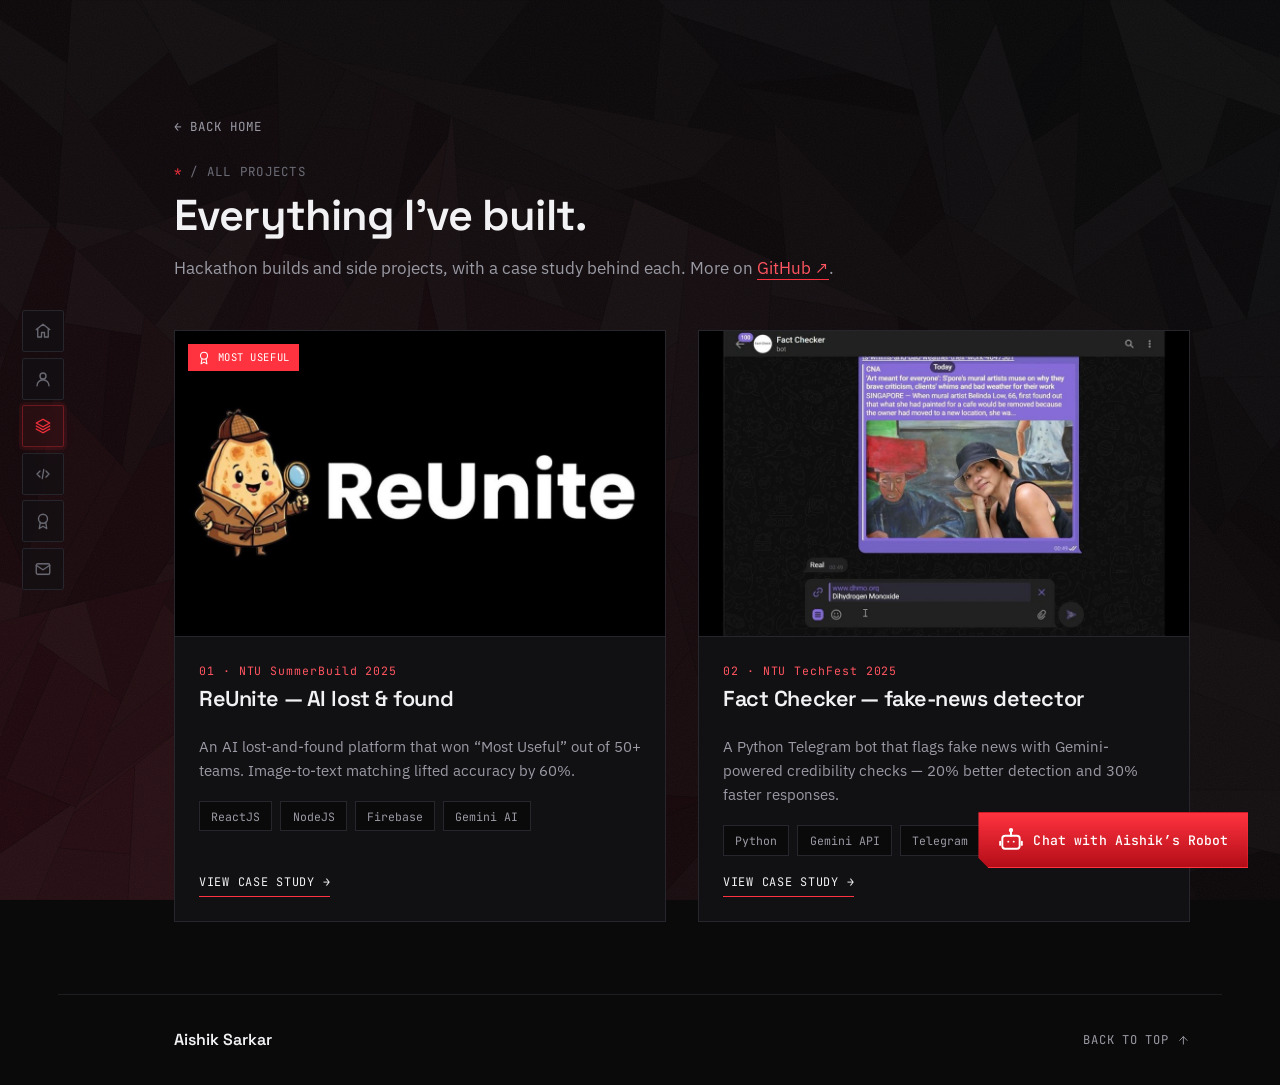
==== projects/index.html @ 87cb4e8a "Website Upload" ====
<!DOCTYPE html>
<html lang="en">
<head>
  <meta charset="UTF-8" />
  <meta name="viewport" content="width=device-width, initial-scale=1.0" />
  <title>Projects · Aishik Kumar Sarkar</title>
  <meta name="author" content="Aishik Kumar Sarkar" />
  <meta name="description" content="All projects by Aishik Sarkar — hackathon builds and case studies in AI and full-stack engineering." />
  <meta name="theme-color" content="#0a0a0b" />
  <link rel="icon" href="data:image/svg+xml,%3Csvg%20xmlns='http://www.w3.org/2000/svg'%20viewBox='0%200%2032%2032'%3E%3Crect%20width='32'%20height='32'%20rx='4'%20fill='%230a0a0b'/%3E%3Ctext%20x='16'%20y='23'%20font-family='monospace'%20font-size='19'%20font-weight='700'%20text-anchor='middle'%20fill='%23ff333f'%3EA%3C/text%3E%3C/svg%3E" />
  <link rel="preconnect" href="https://fonts.googleapis.com" />
  <link rel="preconnect" href="https://fonts.gstatic.com" crossorigin />
  <link rel="stylesheet" href="https://fonts.googleapis.com/css2?family=IBM+Plex+Sans:wght@400;500;600&family=JetBrains+Mono:wght@400;500;700&family=Space+Grotesk:wght@500;600;700&display=swap" />
  <link rel="stylesheet" href="../css/styles.css?v=5" />
  <link rel="stylesheet" href="../css/case.css?v=2" />
</head>

<body class="pagebg-shards">
  <a class="skip-link" href="#all">Skip to projects</a>

  <div class="bg-ambient" aria-hidden="true">
    <div class="bg-grid"></div>
    <div class="bg-shape bg-shape--ring"></div>
    <div class="bg-shape bg-shape--diamond"></div>
    <div class="bg-shape bg-shape--hex"></div>
    <div class="bg-shape bg-shape--tri"></div>
    <div class="bg-shape bg-shape--plus bg-shape--plus-a"></div>
    <div class="bg-shape bg-shape--plus bg-shape--plus-b"></div>
    <div class="bg-grain"></div>
  </div>

  <nav class="sidenav" aria-label="Section navigation">
    <ul class="sidenav__list">
      <li><a class="sidenav__link" href="../index.html#hero" aria-label="Home"><span class="sidenav__icon" aria-hidden="true"><svg viewBox="0 0 24 24" fill="none" stroke="currentColor" stroke-width="1.8" stroke-linecap="round" stroke-linejoin="round"><path d="m3 10 9-7 9 7"/><path d="M5 9v11h5v-6h4v6h5V9"/></svg></span><span class="sidenav__label">Home</span></a></li>
      <li><a class="sidenav__link" href="../index.html#experience" aria-label="About"><span class="sidenav__icon" aria-hidden="true"><svg viewBox="0 0 24 24" fill="none" stroke="currentColor" stroke-width="1.8" stroke-linecap="round" stroke-linejoin="round"><path d="M20 21a8 8 0 1 0-16 0"/><circle cx="12" cy="8" r="4"/></svg></span><span class="sidenav__label">About</span></a></li>
      <li><a class="sidenav__link is-active" href="../index.html#projects" aria-label="Projects"><span class="sidenav__icon" aria-hidden="true"><svg viewBox="0 0 24 24" fill="none" stroke="currentColor" stroke-width="1.8" stroke-linecap="round" stroke-linejoin="round"><path d="m12 3 9 5-9 5-9-5 9-5Z"/><path d="m3 12 9 5 9-5"/><path d="m3 16 9 5 9-5"/></svg></span><span class="sidenav__label">Projects</span></a></li>
      <li><a class="sidenav__link" href="../index.html#skills" aria-label="Skills"><span class="sidenav__icon" aria-hidden="true"><svg viewBox="0 0 24 24" fill="none" stroke="currentColor" stroke-width="1.8" stroke-linecap="round" stroke-linejoin="round"><path d="m8 8-4 4 4 4"/><path d="m16 8 4 4-4 4"/><path d="m13 6-2 12"/></svg></span><span class="sidenav__label">Skills</span></a></li>
      <li><a class="sidenav__link" href="../index.html#certificates" aria-label="Certificates"><span class="sidenav__icon" aria-hidden="true"><svg viewBox="0 0 24 24" fill="none" stroke="currentColor" stroke-width="1.8" stroke-linecap="round" stroke-linejoin="round"><circle cx="12" cy="9" r="6"/><path d="M8.5 13.5 7 22l5-3 5 3-1.5-8.5"/></svg></span><span class="sidenav__label">Certificates</span></a></li>
      <li><a class="sidenav__link" href="../index.html#contact" aria-label="Contact"><span class="sidenav__icon" aria-hidden="true"><svg viewBox="0 0 24 24" fill="none" stroke="currentColor" stroke-width="1.8" stroke-linecap="round" stroke-linejoin="round"><rect x="3" y="5" width="18" height="14" rx="2"/><path d="m3 7 9 6 9-6"/></svg></span><span class="sidenav__label">Contact</span></a></li>
    </ul>
  </nav>

  <button class="nav-toggle" aria-label="Open navigation menu" aria-expanded="false" aria-controls="mobile-drawer">
    <span class="nav-toggle__bar"></span><span class="nav-toggle__bar"></span><span class="nav-toggle__bar"></span>
  </button>
  <div class="mobile-drawer" id="mobile-drawer" role="dialog" aria-modal="true" aria-label="Navigation menu" hidden>
    <nav class="mobile-drawer__nav" aria-label="Section navigation (mobile)">
      <a class="mobile-drawer__link" href="../index.html#hero"><span class="mobile-drawer__idx">01</span> Home</a>
      <a class="mobile-drawer__link" href="../index.html#experience"><span class="mobile-drawer__idx">02</span> About</a>
      <a class="mobile-drawer__link" href="../index.html#projects"><span class="mobile-drawer__idx">03</span> Projects</a>
      <a class="mobile-drawer__link" href="../index.html#skills"><span class="mobile-drawer__idx">04</span> Skills</a>
      <a class="mobile-drawer__link" href="../index.html#certificates"><span class="mobile-drawer__idx">05</span> Certificates</a>
      <a class="mobile-drawer__link" href="../index.html#contact"><span class="mobile-drawer__idx">06</span> Contact</a>
    </nav>
  </div>

  <main id="all">
    <section class="section">
      <a class="back-link" href="../index.html#projects"><span aria-hidden="true">←</span> Back home</a>
      <p class="case-eyebrow reveal"><span class="idx">*</span> / All projects</p>
      <h1 class="section__title reveal" style="margin-bottom:0.9rem;">Everything I&rsquo;ve built.</h1>
      <p class="section__intro reveal" style="margin-bottom:var(--space-5);">
        Hackathon builds and side projects, with a case study behind each. More on
        <a href="https://github.com/Aishik-KS" target="_blank" rel="noopener noreferrer" style="color:var(--red-bright); border-bottom:1px solid var(--red);">GitHub ↗</a>.
      </p>

      <div class="project-grid">
        <article class="pcard reveal">
          <a class="pcard__media" href="reunite.html" aria-label="Open ReUnite case study">
            <img src="../assets/img/poster-reunite.jpg" alt="Preview of the ReUnite AI lost-and-found platform" loading="lazy" />
            <span class="pcard__award"><svg aria-hidden="true" viewBox="0 0 24 24" fill="none" stroke="currentColor" stroke-width="1.8" stroke-linecap="round" stroke-linejoin="round"><circle cx="12" cy="8" r="6"/><path d="M8.5 13.5 7 22l5-3 5 3-1.5-8.5"/></svg> Most Useful</span>
          </a>
          <div class="pcard__body">
            <span class="pcard__idx">01 · NTU SummerBuild 2025</span>
            <h2 class="pcard__title">ReUnite — AI lost &amp; found</h2>
            <p class="pcard__desc">
              An AI lost-and-found platform that won &ldquo;Most Useful&rdquo; out of 50+ teams.
              Image-to-text matching lifted accuracy by 60%.
            </p>
            <ul class="tags">
              <li class="tag">ReactJS</li><li class="tag">NodeJS</li><li class="tag">Firebase</li><li class="tag">Gemini AI</li>
            </ul>
            <a class="pcard__link" href="reunite.html">View case study <span aria-hidden="true">→</span></a>
          </div>
        </article>

        <article class="pcard reveal">
          <a class="pcard__media" href="fact-checker.html" aria-label="Open Fact Checker case study">
            <img src="../assets/img/poster-fact-checker.jpg" alt="Preview of the Fact Checker fake-news detector" loading="lazy" />
          </a>
          <div class="pcard__body">
            <span class="pcard__idx">02 · NTU TechFest 2025</span>
            <h2 class="pcard__title">Fact Checker — fake-news detector</h2>
            <p class="pcard__desc">
              A Python Telegram bot that flags fake news with Gemini-powered credibility checks —
              20% better detection and 30% faster responses.
            </p>
            <ul class="tags">
              <li class="tag">Python</li><li class="tag">Gemini API</li><li class="tag">Telegram</li><li class="tag">Prompt Eng</li>
            </ul>
            <a class="pcard__link" href="fact-checker.html">View case study <span aria-hidden="true">→</span></a>
          </div>
        </article>
      </div>
    </section>
  </main>

  <footer class="footer">
    <p class="footer__name">Aishik Sarkar</p>
    <a class="footer__top" href="#" data-scroll-top>
      Back to top
      <svg aria-hidden="true" viewBox="0 0 24 24" fill="none" stroke="currentColor" stroke-width="1.8" stroke-linecap="round" stroke-linejoin="round"><path d="M12 19V5"/><path d="m5 12 7-7 7 7"/></svg>
    </a>
  </footer>

  <div class="chat" id="chat">
    <button class="chat__fab" type="button" data-chat-toggle aria-label="Open Aishik's Robot" aria-expanded="false" aria-controls="chat-panel">
      <svg class="chat__fab-icon" aria-hidden="true" viewBox="0 0 24 24" fill="none" stroke="currentColor" stroke-width="1.8" stroke-linecap="round" stroke-linejoin="round"><rect x="4" y="8" width="16" height="12" rx="2.5"/><path d="M12 8V4.5"/><circle cx="12" cy="3" r="1.1"/><path d="M9.5 13.5h.01M14.5 13.5h.01"/><path d="M2 13.5v3M22 13.5v3"/></svg>
      <svg class="chat__fab-close" aria-hidden="true" viewBox="0 0 24 24" fill="none" stroke="currentColor" stroke-width="2" stroke-linecap="round" stroke-linejoin="round"><path d="M18 6 6 18M6 6l12 12"/></svg>
      <span class="chat__fab-ping" aria-hidden="true"></span>
    </button>
    <div class="chat__panel" id="chat-panel" role="dialog" aria-label="Aishik's Robot — ask about Aishik" hidden>
      <header class="chat__header">
        <span class="chat__avatar" aria-hidden="true"><svg viewBox="0 0 24 24" fill="none" stroke="currentColor" stroke-width="1.7" stroke-linecap="round" stroke-linejoin="round"><rect x="4" y="8" width="16" height="12" rx="2.5"/><path d="M12 8V4.5"/><circle cx="12" cy="3" r="1.1"/><path d="M9.5 13.5h.01M14.5 13.5h.01"/><path d="M2 13.5v3M22 13.5v3"/></svg></span>
        <span class="chat__id"><span class="chat__name">Aishik&rsquo;s Robot</span><span class="chat__status"><span class="chat__status-dot" aria-hidden="true"></span> online · ask me anything</span></span>
        <button class="chat__close" type="button" data-chat-close aria-label="Close chat"><svg viewBox="0 0 24 24" fill="none" stroke="currentColor" stroke-width="2" stroke-linecap="round" stroke-linejoin="round"><path d="M18 6 6 18M6 6l12 12"/></svg></button>
      </header>
      <div class="chat__log" data-chat-log role="log" aria-live="polite"></div>
      <div class="chat__suggest" data-chat-suggest aria-label="Suggested questions"></div>
      <form class="chat__form" data-chat-form>
        <input class="chat__input" data-chat-input type="text" autocomplete="off" placeholder="Ask about my work, projects, skills…" aria-label="Type your question to Aishik's Robot" />
        <button class="chat__send" type="submit" aria-label="Send message"><svg viewBox="0 0 24 24" fill="none" stroke="currentColor" stroke-width="1.9" stroke-linecap="round" stroke-linejoin="round"><path d="M22 2 11 13"/><path d="M22 2 15 22l-4-9-9-4 20-7Z"/></svg></button>
      </form>
      <p class="chat__disclaimer">Offline assistant · answers from Aishik&rsquo;s profile</p>
    </div>
  </div>

  <script src="../js/main.js"></script>
  <script src="../js/chatbot.js?v=4"></script>
</body>
</html>
---- css/styles.css ----
/* =============================================================
   Aishik Sarkar — portfolio
   Plain CSS. All theming lives in the custom properties below.
   Sections:
     1.  Design tokens (:root)
     2.  Reset & base
     3.  Typography helpers
     4.  Layout primitives (buttons, icons, reveal)
     5.  Ambient background
     6.  Side navigation (rail) + mobile drawer
     7.  Hero
     8.  Section scaffolding
     9.  Section intro + tabs (Experience/Education/Leadership)
     10. Experience timeline (reused inside the tab panels)
     11. Projects
     13. Skills
     14. Certificates
     15. Contact + footer
     15b. Aishik's Robot — chat widget
     16. Responsive breakpoints
     17. Reduced motion
   ============================================================= */

/* ---------- 1. Design tokens ---------- */
:root {
  /* Layered near-blacks — never pure #000 (avoids OLED smear, gives depth). */
  --bg:            #0a0a0b;
  --surface:       #111114;
  --card:          #16161a;
  --card-hover:    #1b1b20;
  --hairline:      #26262c;
  --hairline-soft: #1d1d22;

  /* Text */
  --text:          #f2f2f5;
  --text-muted:    #9a9aa4;
  --text-faint:    #6c6c76;

  /* Red — deliberate accent. Signal red for interaction, deep crimson for depth. */
  --red:           #ff333f;
  --red-bright:    #ff5560;
  --red-deep:      #b30d18;
  --red-glow:      rgba(255, 51, 63, 0.20);
  --red-tint:      rgba(255, 51, 63, 0.08);
  --red-line:      rgba(255, 51, 63, 0.32);

  /* Type families */
  --font-display: "Space Grotesk", system-ui, sans-serif;
  --font-body:    "IBM Plex Sans", system-ui, sans-serif;
  --font-mono:    "JetBrains Mono", ui-monospace, "SF Mono", Menlo, monospace;

  /* Spacing rhythm (8pt-based) */
  --space-1: 0.5rem;
  --space-2: 1rem;
  --space-3: 1.5rem;
  --space-4: 2rem;
  --space-5: 3rem;
  --space-6: 4.5rem;
  --space-7: 7rem;

  /* Layout */
  --maxw:       1080px;   /* matches the case pages' .ru-wrap so home + case content align */
  --content:    1080px;
  --rail-w:     84px;      /* space reserved for the fixed side rail on desktop */
  /* Angular system — corners stay sharp (small values, not pills). */
  --radius:     2px;
  --radius-sm:  2px;
  --bevel:      10px;   /* size of the clipped/notched corner on key elements */

  /* Motion */
  --ease:      cubic-bezier(0.16, 1, 0.3, 1);   /* Expo.out — snappy, premium */
  --dur:       0.28s;
  --dur-slow:  0.6s;
}

/* ---------- 2. Reset & base ---------- */
*, *::before, *::after { box-sizing: border-box; }

html {
  scroll-behavior: smooth;
  /* Sections land clear of the top when smooth-scrolled to. */
  scroll-padding-top: 2rem;
  -webkit-text-size-adjust: 100%;
}

body {
  margin: 0;
  background: var(--bg);
  color: var(--text);
  font-family: var(--font-body);
  font-size: 1rem;
  line-height: 1.65;
  font-weight: 400;
  -webkit-font-smoothing: antialiased;
  text-rendering: optimizeLegibility;
  overflow-x: hidden;
}

img { max-width: 100%; display: block; }

a { color: inherit; text-decoration: none; }

/* Visible focus for keyboard users everywhere. */
:focus-visible {
  outline: 2px solid var(--red);
  outline-offset: 3px;
  border-radius: 3px;
}

/* Selection */
::selection { background: var(--red); color: #fff; }

/* Themed scrollbar — dark track, crimson thumb that brightens on hover. */
html {
  scrollbar-width: thin;                         /* Firefox */
  scrollbar-color: var(--red-deep) var(--surface);
}
::-webkit-scrollbar { width: 12px; height: 12px; }
::-webkit-scrollbar-track { background: var(--surface); }
::-webkit-scrollbar-thumb {
  background: linear-gradient(var(--red-deep), #7d0a12);
  border: 3px solid var(--surface);              /* inset look */
  border-radius: var(--radius);
}
::-webkit-scrollbar-thumb:hover { background: linear-gradient(var(--red), var(--red-deep)); }
::-webkit-scrollbar-corner { background: var(--surface); }

/* Skip link — hidden until focused */
.skip-link {
  position: fixed;
  top: -60px;
  left: var(--space-2);
  z-index: 200;
  padding: 0.6rem 1rem;
  background: var(--red);
  color: #fff;
  font-family: var(--font-mono);
  font-size: 0.8rem;
  border-radius: var(--radius);
  transition: top var(--dur) var(--ease);
}
.skip-link:focus { top: var(--space-2); }

/* ---------- 3. Typography helpers ---------- */
h1, h2, h3 { font-family: var(--font-display); font-weight: 600; line-height: 1.1; margin: 0; }

.mono { font-family: var(--font-mono); }

/* ---------- 4. Layout primitives ---------- */
.icon { width: 1.1em; height: 1.1em; flex: none; }

/* Buttons */
.btn {
  display: inline-flex;
  align-items: center;
  gap: 0.55rem;
  padding: 0.78rem 1.35rem;
  border: 1px solid var(--hairline);
  background: var(--surface);
  color: var(--text);
  font-family: var(--font-mono);
  font-size: 0.78rem;
  font-weight: 500;
  letter-spacing: 0.05em;
  text-transform: uppercase;
  cursor: pointer;
  /* Angular signature: bevelled bottom-left corner. */
  clip-path: polygon(0 0, 100% 0, 100% 100%, var(--bevel) 100%, 0 calc(100% - var(--bevel)));
  transition: border-color var(--dur) var(--ease),
              background var(--dur) var(--ease),
              transform var(--dur) var(--ease),
              color var(--dur) var(--ease);
}
.btn:hover {
  border-color: var(--red-line);
  background: var(--card-hover);
  transform: translateY(-2px);
}
.btn:active { transform: translateY(0); }

.btn--primary {
  background: var(--red);
  border-color: var(--red);
  color: #0a0a0b;                  /* black text on red — reads clean, no glare */
  font-weight: 600;
}
.btn--primary:hover {
  background: var(--red-bright);   /* brighten on hover so the black text stays readable */
  border-color: var(--red-bright);
  box-shadow: 0 8px 30px -8px var(--red-glow);
}

.btn--ghost { background: transparent; }

/* Scroll-reveal base state (JS toggles .is-visible) */
.reveal {
  opacity: 0;
  transform: translateY(22px);
  transition: opacity var(--dur-slow) var(--ease),
              transform var(--dur-slow) var(--ease);
  will-change: opacity, transform;
}
.reveal.is-visible {
  opacity: 1;
  transform: none;
}

/* ---------- 5. Ambient background ---------- */
.bg-ambient {
  position: fixed;
  inset: 0;
  z-index: -1;
  pointer-events: none;
  overflow: hidden;
}
/* Low-poly triangular mosaic — the primary geometric texture. A baked SVG of
   near-black facets with a red glow toward the top-right (see assets/img/bg-geo.svg,
   generated by scratchpad/gen_bg.py). Covers the fixed viewport layer. */
.bg-grid {
  position: absolute;
  inset: 0;
  background: url("../assets/img/bg-geo.svg") center center / cover no-repeat;
  opacity: 0.12;              /* faint constant base — sections layer their own panels on top */
}

/* Geometric accents — retired in favour of the low-poly mosaic above. */
.bg-shape {
  display: none;
  position: absolute;
  pointer-events: none;
  opacity: 0.5;
}
.bg-shape--ring {
  width: 340px; height: 340px;
  top: 8%; right: -60px;
  border: 1px dashed var(--red-line);
  border-radius: 50%;
  animation: spin 60s linear infinite;
}
.bg-shape--ring::before {
  /* inner concentric ring */
  content: "";
  position: absolute;
  inset: 44px;
  border: 1px solid var(--hairline);
  border-radius: 50%;
}
/* Hexagon + triangle: SVG stroke outlines (crisp, reliable at any size). */
.bg-shape--hex {
  width: 200px; height: 200px;
  top: 60%; right: 11%;
  background: url("data:image/svg+xml,%3Csvg xmlns='http://www.w3.org/2000/svg' viewBox='0 0 100 100'%3E%3Cpolygon points='50,3 93,26 93,74 50,97 7,74 7,26' fill='none' stroke='%23ff333f' stroke-width='1' stroke-opacity='0.55'/%3E%3C/svg%3E") no-repeat center / contain;
  opacity: 0.5;
  animation: floaty 16s ease-in-out infinite alternate;
}
.bg-shape--tri {
  width: 160px; height: 160px;
  top: 13%; left: 29%;
  background: url("data:image/svg+xml,%3Csvg xmlns='http://www.w3.org/2000/svg' viewBox='0 0 100 100'%3E%3Cpolygon points='50,8 92,92 8,92' fill='none' stroke='%23ffffff' stroke-width='1' stroke-opacity='0.2'/%3E%3C/svg%3E") no-repeat center / contain;
  opacity: 0.6;
  animation: spin 120s linear infinite;
}
.bg-shape--diamond {
  width: 150px; height: 150px;
  bottom: 12%; left: 6%;
  border: 1px solid var(--hairline);
  transform: rotate(45deg);
  animation: spin 90s linear infinite reverse;
}
.bg-shape--diamond::before {
  content: "";
  position: absolute;
  inset: 30px;
  border: 1px solid var(--red-line);
}
/* Small mono "plus" markers, like registration crosses on a technical drawing. */
.bg-shape--plus {
  width: 16px; height: 16px;
  opacity: 0.4;
}
.bg-shape--plus::before,
.bg-shape--plus::after {
  content: "";
  position: absolute;
  background: var(--red-line);
}
.bg-shape--plus::before { left: 50%; top: 0; width: 1px; height: 100%; transform: translateX(-50%); }
.bg-shape--plus::after  { top: 50%; left: 0; height: 1px; width: 100%; transform: translateY(-50%); }
.bg-shape--plus-a { top: 22%; left: 14%; animation: pulseSoft 5s ease-in-out infinite; }
.bg-shape--plus-b { bottom: 26%; right: 22%; animation: pulseSoft 6.5s ease-in-out infinite 1s; }

@keyframes spin { to { transform: rotate(360deg); } }
@keyframes floaty { to { transform: translateY(-26px) rotate(8deg); } }
@keyframes pulseSoft { 0%, 100% { opacity: 0.15; } 50% { opacity: 0.5; } }

/* Subtle grain via SVG noise */
.bg-grain {
  position: absolute;
  inset: 0;
  opacity: 0.05;
  background-image: url("data:image/svg+xml,%3Csvg xmlns='http://www.w3.org/2000/svg' width='140' height='140'%3E%3Cfilter id='n'%3E%3CfeTurbulence type='fractalNoise' baseFrequency='0.85' numOctaves='3'/%3E%3C/filter%3E%3Crect width='100%25' height='100%25' filter='url(%23n)'/%3E%3C/svg%3E");
}

/* ---------- 6. Side navigation ---------- */
.sidenav {
  position: fixed;
  top: 50%;
  left: 0;
  transform: translateY(-50%);
  z-index: 90;
  padding: var(--space-2) 0 var(--space-2) 1.4rem;
}
.sidenav__list { list-style: none; margin: 0; padding: 0; display: flex; flex-direction: column; gap: 0.35rem; }

.sidenav__link {
  position: relative;
  display: grid;
  grid-template-columns: 42px auto;
  align-items: center;
  gap: 0.5rem;
  color: var(--text-faint);
  transition: color var(--dur) var(--ease);
}
/* Icon tile — always visible; this is the icon-forward nav. */
.sidenav__icon {
  display: grid;
  place-items: center;
  width: 42px; height: 42px;
  border: 1px solid var(--hairline);
  border-radius: var(--radius);
  background: rgba(17, 17, 20, 0.6);
  -webkit-backdrop-filter: blur(6px);
          backdrop-filter: blur(6px);
  transition: border-color var(--dur) var(--ease), color var(--dur) var(--ease),
              background var(--dur) var(--ease), transform var(--dur) var(--ease),
              box-shadow var(--dur) var(--ease);
}
.sidenav__icon svg { width: 18px; height: 18px; }
/* Label flyout — revealed on rail hover / keyboard focus. */
.sidenav__label {
  font-family: var(--font-mono);
  font-size: 0.8rem;
  white-space: nowrap;
  padding: 0.35rem 0.7rem;
  border: 1px solid var(--hairline);
  border-radius: var(--radius);
  background: var(--surface);
  color: var(--text);
  opacity: 0;
  transform: translateX(-8px);
  pointer-events: none;
  transition: opacity var(--dur) var(--ease), transform var(--dur) var(--ease);
}
.sidenav:hover .sidenav__label,
.sidenav__link:focus-visible .sidenav__label {
  opacity: 1;
  transform: none;
}
.sidenav__link:hover .sidenav__icon {
  color: var(--text);
  border-color: var(--red-line);
  transform: translateY(-2px);
}
/* Hovering an item highlights its label's border (matching the icon tile),
   not the word itself. */
.sidenav__link:hover .sidenav__label {
  color: var(--text);
  border-color: var(--red-line);
}
/* Active section (set by scroll-spy JS) */
.sidenav__link.is-active { color: var(--red); }
.sidenav__link.is-active .sidenav__icon {
  color: var(--red);
  border-color: var(--red-line);
  background: var(--red-tint);
  box-shadow: 0 0 0 3px var(--red-tint), 0 8px 22px -10px var(--red-glow);
}
/* Active item's label (flyout) picks up the same red highlight as its icon. */
.sidenav__link.is-active .sidenav__label {
  color: var(--red);
  border-color: var(--red-line);
  background: var(--red-tint);
}

/* ---------- Mobile nav toggle + drawer (hidden on desktop) ---------- */
.nav-toggle { display: none; }
.mobile-drawer { display: none; }

/* ---------- 7. Hero (centered composition) ---------- */
.hero {
  position: relative;
  min-height: 100vh;
  min-height: 100dvh;
  display: flex;
  flex-direction: column;
  align-items: center;
  justify-content: center;
  text-align: center;
  padding: var(--space-6) var(--space-4);
  overflow: hidden;
}
/* Hero backdrop: full-strength mosaic + a warm red focal glow. */
.hero::before {
  content: "";
  position: absolute;
  inset: 0;
  z-index: 0;
  background: url("../assets/img/bg-geo.svg") center center / cover no-repeat;
  opacity: 0.95;
}
.hero::after {
  content: "";
  position: absolute;
  inset: 0;
  z-index: 0;
  background: radial-gradient(72% 62% at 50% 44%, rgba(255, 51, 63, 0.13), transparent 70%);
}
.hero__inner {
  position: relative;
  z-index: 1;
  width: 100%;
  max-width: 840px;
  display: flex;
  flex-direction: column;
  align-items: center;
}

.hero__kicker {
  display: flex;
  justify-content: center;
  margin: 0 0 var(--space-4);
}
.status-chip {
  display: inline-flex;
  align-items: center;
  gap: 0.5rem;
  padding: 0.3rem 0.75rem;
  border: 1px solid var(--hairline);
  border-radius: var(--radius);
  background: var(--surface);
  font-family: var(--font-mono);
  font-size: 0.72rem;
  color: var(--text-muted);
}
.status-chip__dot {
  width: 7px; height: 7px;
  border-radius: 50%;
  background: var(--red);
  box-shadow: 0 0 0 3px var(--red-tint);
  animation: pulse 2.2s ease-in-out infinite;
}
@keyframes pulse {
  0%, 100% { opacity: 1; box-shadow: 0 0 0 3px var(--red-tint); }
  50%      { opacity: 0.5; box-shadow: 0 0 0 6px transparent; }
}

.hero__name {
  font-size: clamp(3rem, 11vw, 7.5rem);
  font-weight: 700;
  letter-spacing: -0.03em;
  line-height: 0.98;
  margin: 0 0 var(--space-3);
}
/* Ghost + fill share one grid cell: the (hidden) ghost fixes the box width to the full
   name, so the streamed fill types in from the left edge of a centered slot — no
   per-character re-centering, and both wrap identically on small screens. */
.hero__name-box {
  display: inline-grid;
  text-align: left;
}
.hero__name-ghost,
.hero__name-fill { grid-area: 1 / 1; }
.hero__name-ghost { visibility: hidden; }
/* Blinking cursor that trails the streamed name. */
.hero__cursor {
  display: inline-block;
  width: 0.5ch;
  height: 0.78em;
  margin-left: 0.08em;
  vertical-align: baseline;
  background: var(--red);
  animation: blink 1s steps(2, start) infinite;
}
@keyframes blink { 50% { opacity: 0; } }

.hero__role {
  font-family: var(--font-mono);
  font-size: clamp(0.82rem, 1.6vw, 1rem);
  text-transform: uppercase;
  letter-spacing: 0.34em;
  color: var(--text-muted);
  margin: 0 0 var(--space-3);
}
/* Red bracket accents give the single role line a technical "tag" feel. */
.hero__role::before { content: "["; color: var(--red); margin-right: 0.7em; }
.hero__role::after  { content: "]"; color: var(--red); margin-left: 0.3em; }

.hero__tagline {
  font-family: var(--font-display);
  font-size: clamp(1.15rem, 2.6vw, 1.7rem);
  font-weight: 500;
  color: var(--text);
  margin: 0 0 var(--space-3);
}
.hero__tagline::before {
  content: "// ";
  color: var(--red);
  font-family: var(--font-mono);
}
.hero__summary {
  max-width: 56ch;
  color: var(--text-muted);
  font-size: 1.05rem;
  margin: 0 auto var(--space-4);
}

.hero__cta {
  display: flex;
  flex-wrap: wrap;
  gap: 0.7rem;
  justify-content: center;
}

/* Secondary row of icon-only links (GitHub, LinkedIn, email, Medium, résumé). */
.hero__socials {
  list-style: none;
  display: flex;
  gap: 0.6rem;
  padding: 0;
  margin: var(--space-4) 0 0;
  justify-content: center;
}
.icon-link {
  display: grid;
  place-items: center;
  width: 44px; height: 44px;
  border: 1px solid var(--hairline);
  border-radius: var(--radius);
  background: var(--surface);
  color: var(--text-muted);
  transition: color var(--dur) var(--ease), border-color var(--dur) var(--ease),
              transform var(--dur) var(--ease), background var(--dur) var(--ease);
}
.icon-link:hover {
  color: var(--red-bright);
  border-color: var(--red-line);
  background: var(--card-hover);
  transform: translateY(-3px);
}
.icon-link .icon { width: 1.2rem; height: 1.2rem; }

/* Scroll cue — centered at the bottom with a vertical animated line. */
.hero__scroll {
  position: absolute;
  bottom: var(--space-4);
  left: 50%;
  transform: translateX(-50%);
  z-index: 1;
  display: flex;
  flex-direction: column;
  align-items: center;
  gap: 0.7rem;
  color: var(--text-faint);
  font-family: var(--font-mono);
  font-size: 0.68rem;
  letter-spacing: 0.18em;
  text-transform: uppercase;
  transition: color var(--dur) var(--ease);
}
.hero__scroll:hover { color: var(--red); }
.hero__scroll-line {
  width: 1px; height: 48px;
  background: linear-gradient(var(--red-line), transparent);
  position: relative;
  overflow: hidden;
}
.hero__scroll-line::after {
  content: "";
  position: absolute;
  top: 0; left: 0;
  width: 100%; height: 16px;
  background: var(--red);
  animation: scrollcue 2s ease-in-out infinite;
}
@keyframes scrollcue { 0% { transform: translateY(-16px); } 100% { transform: translateY(48px); } }

/* ---------- 8. Section scaffolding ---------- */
.section {
  max-width: calc(var(--maxw) + var(--rail-w));
  margin: 0 auto;
  padding: var(--space-7) var(--space-4) var(--space-6) calc(var(--rail-w) + var(--space-4));
  position: relative;
  isolation: isolate;        /* contain each section's own -1 bg layer */
}

/* ---------- Per-section backgrounds ----------
   Each panel is a full-bleed (100vw) layer behind the section's content, so the
   scroll alternates textures: mosaic ↔ line-mesh ↔ soft glow ↔ quiet base. */
.sec-mosaic::before,
.sec-mesh::before,
.sec-glow::before,
.sec-shards::before,
.sec-diagonal::before,
.sec-diamonds::before {
  content: "";
  position: absolute;
  top: 0; bottom: 0; left: 50%;
  width: 100vw;
  transform: translateX(-50%);
  z-index: -1;
  pointer-events: none;
}
/* Mosaic panel (busy) — faded top/bottom so it blends into the base between sections. */
.sec-mosaic::before {
  background: url("../assets/img/bg-geo.svg") center center / cover no-repeat;
  opacity: 0.9;
  -webkit-mask-image: linear-gradient(180deg, transparent, #000 14%, #000 86%, transparent);
          mask-image: linear-gradient(180deg, transparent, #000 14%, #000 86%, transparent);
}
/* Mirror the mosaic so its red glow lands on the opposite side (variety, same asset). */
.sec-mosaic--flip::before { transform: translateX(-50%) scaleX(-1); }

/* Isometric line-mesh panel (textured but quiet). */
.sec-mesh::before {
  background-image:
    repeating-linear-gradient(30deg,  var(--hairline-soft) 0 1px, transparent 1px 78px),
    repeating-linear-gradient(150deg, var(--hairline-soft) 0 1px, transparent 1px 78px),
    repeating-linear-gradient(90deg,  rgba(255, 51, 63, 0.05) 0 1px, transparent 1px 78px);
  opacity: 0.7;
  -webkit-mask-image: radial-gradient(ellipse 92% 82% at 50% 50%, #000 52%, transparent);
          mask-image: radial-gradient(ellipse 92% 82% at 50% 50%, #000 52%, transparent);
}
/* Soft red glow panel (near-empty, lets content breathe). */
.sec-glow::before {
  background: radial-gradient(58% 55% at 76% 32%, rgba(255, 51, 63, 0.11), transparent 70%);
}
/* Irregular shard low-poly (angular, diagonal facets), glow bottom-left. */
.sec-shards::before {
  background: url("../assets/img/bg-shards.svg") center center / cover no-repeat;
  opacity: 0.9;
  -webkit-mask-image: linear-gradient(180deg, transparent, #000 14%, #000 86%, transparent);
          mask-image: linear-gradient(180deg, transparent, #000 14%, #000 86%, transparent);
}
/* Diagonal crosshatch with red diagonal hairlines. */
.sec-diagonal::before {
  background:
    repeating-linear-gradient(135deg, rgba(255, 51, 63, 0.06) 0 1px, transparent 1px 46px),
    repeating-linear-gradient(135deg, var(--hairline-soft) 0 1px, transparent 1px 23px),
    linear-gradient(120deg, #0d0c0d, #150a0d 75%);
  opacity: 0.9;
  -webkit-mask-image: linear-gradient(180deg, transparent, #000 12%, #000 88%, transparent);
          mask-image: linear-gradient(180deg, transparent, #000 12%, #000 88%, transparent);
}
/* Diamond / rhombus lattice (crossed 45° lines). */
.sec-diamonds::before {
  background:
    repeating-linear-gradient(45deg,  var(--hairline-soft) 0 1px, transparent 1px 54px),
    repeating-linear-gradient(-45deg, var(--hairline-soft) 0 1px, transparent 1px 54px),
    repeating-linear-gradient(45deg,  rgba(255, 51, 63, 0.05) 0 1px, transparent 1px 108px),
    repeating-linear-gradient(-45deg, rgba(255, 51, 63, 0.05) 0 1px, transparent 1px 108px);
  opacity: 0.85;
  -webkit-mask-image: radial-gradient(ellipse 92% 84% at 50% 50%, #000 52%, transparent);
          mask-image: radial-gradient(ellipse 92% 84% at 50% 50%, #000 52%, transparent);
}

/* ---------- Sub-page full-page backgrounds (distinct per page) ----------
   Sub-pages are short/focused, so each gets one full-viewport geometric layer
   via a <body> class overriding the fixed .bg-grid. */
.pagebg-shards .bg-grid {
  background: url("../assets/img/bg-shards.svg") center center / cover no-repeat;
  opacity: 0.5;
}
.pagebg-mosaic .bg-grid {
  background: url("../assets/img/bg-geo.svg") center center / cover no-repeat;
  opacity: 0.5;
  transform: scaleX(-1);
}
.pagebg-mesh .bg-grid {
  background-image:
    radial-gradient(ellipse 95% 62% at 80% 2%, rgba(255, 51, 63, 0.13), transparent 60%),
    repeating-linear-gradient(30deg,  rgba(255, 255, 255, 0.05) 0 1px, transparent 1px 78px),
    repeating-linear-gradient(150deg, rgba(255, 255, 255, 0.05) 0 1px, transparent 1px 78px),
    repeating-linear-gradient(90deg,  rgba(255, 51, 63, 0.07) 0 1px, transparent 1px 78px);
  opacity: 1;
  -webkit-mask-image: radial-gradient(ellipse 125% 105% at 50% 35%, #000 66%, transparent);
          mask-image: radial-gradient(ellipse 125% 105% at 50% 35%, #000 66%, transparent);
}
.pagebg-diamonds .bg-grid {
  background-image:
    radial-gradient(ellipse 95% 62% at 80% 2%, rgba(255, 51, 63, 0.13), transparent 60%),
    repeating-linear-gradient(45deg,  rgba(255, 255, 255, 0.05) 0 1px, transparent 1px 54px),
    repeating-linear-gradient(-45deg, rgba(255, 255, 255, 0.05) 0 1px, transparent 1px 54px),
    repeating-linear-gradient(45deg,  rgba(255, 51, 63, 0.06) 0 1px, transparent 1px 108px),
    repeating-linear-gradient(-45deg, rgba(255, 51, 63, 0.06) 0 1px, transparent 1px 108px);
  opacity: 1;
  -webkit-mask-image: radial-gradient(ellipse 122% 104% at 50% 40%, #000 64%, transparent);
          mask-image: radial-gradient(ellipse 122% 104% at 50% 40%, #000 64%, transparent);
}
.section__head {
  display: flex;
  align-items: center;
  gap: 1rem;
  margin-bottom: var(--space-3);
}
/* Section marker: a red-tinted icon badge (replaces the old 01/02 numbers). */
.section__idx {
  display: inline-flex;
  align-items: center;
  justify-content: center;
  flex: none;
  width: 2.6rem;
  height: 2.6rem;
  border: 1px solid var(--red-line);
  border-radius: 11px;
  background: var(--red-tint);
  color: var(--red);
}
.section__idx svg { width: 1.3rem; height: 1.3rem; }
.section__title {
  font-size: clamp(1.8rem, 4vw, 2.7rem);
  font-weight: 600;
  letter-spacing: -0.02em;
}
.section__rule {
  flex: 1;
  height: 1px;
  background: linear-gradient(90deg, var(--hairline), transparent);
}

/* ---------- 9. Section intro + tabs (Experience / Education / Leadership) ---------- */
.section__intro {
  max-width: 70ch;
  color: var(--text-muted);
  font-size: 1.08rem;
  margin: 0 0 var(--space-5);
}

/* Experience grid: timeline main + portrait/résumé aside. */
.exp-grid {
  display: grid;
  grid-template-columns: 1fr 300px;
  gap: var(--space-5);
  align-items: start;
}
.exp-main { min-width: 0; }
.exp-aside {
  position: sticky;
  /* Ride vertically centred in the viewport while scrolling through the section,
     releasing only when the timeline (the cards) ends. ~14.5rem ≈ half the aside. */
  top: max(var(--space-4), calc(50vh - 14.5rem));
  display: flex;
  flex-direction: column;
  gap: var(--space-3);
}
.exp-aside .btn { justify-content: center; }
.about-portrait {
  position: relative;
  aspect-ratio: 3 / 4;
  overflow: hidden;
  background: var(--surface);
  border: 1px solid var(--hairline);
}
.about-portrait img { width: 100%; height: 100%; object-fit: cover; }
/* Angular bracket corners (top-left + bottom-right). */
.bracket::before,
.bracket::after {
  content: "";
  position: absolute;
  width: 20px; height: 20px;
  border: 2px solid var(--red);
  pointer-events: none;
  z-index: 1;
}
.bracket::before { top: -1px; left: -1px; border-right: 0; border-bottom: 0; }
.bracket::after  { bottom: -1px; right: -1px; border-left: 0; border-top: 0; }

/* Segmented Work / Education / Leadership toggle with sliding indicator. */
.seg {
  position: relative;
  display: grid;
  grid-template-columns: repeat(3, 1fr);
  width: max-content;
  max-width: 100%;
  margin-bottom: var(--space-4);
  border: 1px solid var(--hairline);
  background: var(--surface);
}
.seg__btn {
  position: relative;
  z-index: 1;
  padding: 0.62rem 1.2rem;
  border: 0;
  background: transparent;
  color: var(--text-muted);
  font-family: var(--font-mono);
  font-size: 0.76rem;
  letter-spacing: 0.05em;
  text-transform: uppercase;
  white-space: nowrap;
  cursor: pointer;
  transition: color var(--dur) var(--ease);
}
.seg__btn:hover { color: var(--text); }
.seg__btn.is-active { color: #0a0a0b; font-weight: 700; }  /* black on the red indicator */
.seg__ind {
  position: absolute;
  z-index: 0;
  top: 0; bottom: 0; left: 0;
  width: calc(100% / 3);
  background: var(--red);
  transition: transform var(--dur) var(--ease);
}
.tl-panel[hidden] { display: none; }
.tl-panel { animation: tabIn 0.4s var(--ease); }
.tl-panel:focus { outline: none; }
@keyframes tabIn {
  from { opacity: 0; transform: translateY(10px); }
  to   { opacity: 1; transform: none; }
}

/* ---------- 10. Experience timeline (with org logo tiles) ---------- */
.timeline { list-style: none; margin: 0; padding: 0; position: relative; display: flex; flex-direction: column; gap: var(--space-4); }
.timeline::before {
  /* vertical spine running behind the logo tiles */
  content: "";
  position: absolute;
  left: 23px; top: 8px; bottom: 8px;
  width: 1px;
  background: linear-gradient(var(--red-line), var(--hairline) 40%, var(--hairline));
}
.timeline__item {
  position: relative;
  display: grid;
  grid-template-columns: 48px 1fr;
  gap: 1rem;
  align-items: start;
}
/* Logo tile — monogram placeholder; swap for a real logo <img> anytime. */
.timeline__logo {
  position: relative;
  z-index: 1;
  width: 48px; height: 48px;
  display: grid; place-items: center;
  font-family: var(--font-mono);
  font-weight: 700;
  font-size: 0.72rem;
  letter-spacing: 0.02em;
  color: var(--red-bright);
  background: var(--surface);
  border: 1px solid var(--hairline);
  clip-path: polygon(0 0, 100% 0, 100% 100%, 8px 100%, 0 calc(100% - 8px));
  transition: border-color var(--dur) var(--ease), box-shadow var(--dur) var(--ease);
}
.timeline__item:hover .timeline__logo { border-color: var(--red-line); box-shadow: 0 0 0 3px var(--red-tint); }
/* Real logo support: <img> shows on a light chip once it loads (JS/onload adds
   .has-img); if the file is missing the img self-removes and the monogram stays. */
.timeline__logo img { display: none; }
.timeline__logo.has-img { background: #fff; color: transparent; border-color: var(--hairline); }
.timeline__logo.has-img img {
  display: block;
  position: absolute;
  inset: 0;
  width: 100%;
  height: 100%;
  object-fit: contain;
  padding: 7px;
  background: #fff;
}
.timeline__body { min-width: 0; }
.timeline__head { display: flex; justify-content: space-between; align-items: baseline; gap: 0.5rem 1rem; flex-wrap: wrap; }
.timeline__org {
  font-family: var(--font-mono);
  font-size: 0.8rem;
  text-transform: uppercase;
  letter-spacing: 0.06em;
  color: var(--red-bright);
}
.timeline__date {
  font-family: var(--font-mono);
  font-size: 0.66rem;
  text-transform: uppercase;
  letter-spacing: 0.06em;
  color: var(--text);
  white-space: nowrap;
  border: 1px solid var(--hairline);
  background: var(--bg);
  padding: 0.22rem 0.55rem;
}
.timeline__role { font-size: 1.2rem; font-weight: 600; margin: 0.3rem 0 0; }
.timeline__points { margin: 0.7rem 0 0; padding: 0; list-style: none; display: flex; flex-direction: column; gap: 0.5rem; }
.timeline__points li {
  position: relative;
  padding-left: 1.25rem;
  color: var(--text-muted);
}
/* Angular diamond marker (rotated square), vertically centred on the first
   text line (0.825em = half of the inherited 1.65 line-height). */
.timeline__points li::before {
  content: "";
  position: absolute; left: 0; top: 0.825em;
  width: 6px; height: 6px;
  background: var(--red);
  transform: translateY(-50%) rotate(45deg);
}

/* ---------- 11. Projects (compact cards + section head + tags) ---------- */
.section-head {
  display: flex;
  justify-content: space-between;
  align-items: flex-end;
  gap: 1rem 1.5rem;
  flex-wrap: wrap;
  margin-bottom: var(--space-3);
}
.section-head__lead { display: flex; align-items: center; gap: 1rem; }
.view-all {
  display: inline-flex;
  align-items: center;
  gap: 0.5rem;
  font-family: var(--font-mono);
  font-size: 0.76rem;
  text-transform: uppercase;
  letter-spacing: 0.06em;
  color: var(--text);
  border-bottom: 1px solid var(--red);
  padding-bottom: 4px;
  white-space: nowrap;
  transition: gap var(--dur) var(--ease), color var(--dur) var(--ease);
}
.view-all:hover { gap: 0.9rem; color: var(--red-bright); }

.tags { list-style: none; display: flex; flex-wrap: wrap; gap: 0.5rem; margin: 0 0 1.1rem; padding: 0; }
.tag {
  font-family: var(--font-mono);
  font-size: 0.72rem;
  color: var(--text-muted);
  padding: 0.3rem 0.7rem;
  border: 1px solid var(--hairline);
  background: var(--bg);
  transition: color var(--dur) var(--ease), border-color var(--dur) var(--ease);
}
.tag:hover { color: var(--red-bright); border-color: var(--red-line); }

.project-grid { display: grid; grid-template-columns: repeat(2, 1fr); gap: var(--space-4); }
.pcard {
  display: flex;
  flex-direction: column;
  background: var(--surface);
  border: 1px solid var(--hairline);
  transition: transform var(--dur) var(--ease), border-color var(--dur) var(--ease);
}
.pcard:hover { transform: translateY(-4px); border-color: var(--red-line); }
.pcard__media {
  position: relative;
  display: block;
  aspect-ratio: 16 / 10;
  overflow: hidden;
  background: var(--bg);
  border-bottom: 1px solid var(--hairline);
}
.pcard__media img { width: 100%; height: 100%; object-fit: cover; transition: transform 0.7s var(--ease); }
.pcard:hover .pcard__media img { transform: scale(1.05); }
.pcard__award {
  position: absolute;
  top: 0.8rem; left: 0.8rem;
  display: inline-flex;
  align-items: center;
  gap: 0.4rem;
  padding: 0.32rem 0.6rem;
  background: var(--red);
  color: #fff;
  font-family: var(--font-mono);
  font-size: 0.66rem;
  text-transform: uppercase;
  letter-spacing: 0.05em;
}
.pcard__award svg { width: 14px; height: 14px; }
.pcard__body { display: flex; flex-direction: column; padding: var(--space-3); flex: 1; }
.pcard__idx { font-family: var(--font-mono); font-size: 0.72rem; color: var(--red-bright); letter-spacing: 0.08em; }
.pcard__title { font-size: 1.35rem; letter-spacing: -0.02em; margin: 0.4rem 0 0.6rem; }
.pcard__desc { color: var(--text-muted); font-size: 0.92rem; margin-bottom: 1.1rem; }
.pcard__link {
  display: inline-flex;
  align-items: center;
  gap: 0.5rem;
  margin-top: auto;
  align-self: flex-start;
  font-family: var(--font-mono);
  font-size: 0.74rem;
  text-transform: uppercase;
  letter-spacing: 0.06em;
  color: var(--text);
  border-bottom: 1px solid var(--red);
  padding-bottom: 3px;
  transition: gap var(--dur) var(--ease), color var(--dur) var(--ease);
}
.pcard:hover .pcard__link,
.pcard__link:hover { gap: 0.9rem; color: var(--red-bright); }

/* ---------- 13. Skills ---------- */
.skills { display: grid; grid-template-columns: repeat(2, 1fr); gap: var(--space-3); }
.skill-group {
  border: 1px solid var(--hairline);
  border-radius: var(--radius);
  background: var(--surface);
  padding: var(--space-3);
}
.skill-group__label {
  font-family: var(--font-mono);
  font-size: 0.75rem;
  color: var(--red);
  margin: 0 0 var(--space-2);
  text-transform: uppercase;
  letter-spacing: 0.08em;
}
.skill-group__label::before { content: "> "; color: var(--text-faint); }
.skill-group__tags { list-style: none; margin: 0; padding: 0; display: flex; flex-wrap: wrap; gap: 0.5rem; }
.skill-group__tags li {
  font-family: var(--font-mono);
  font-size: 0.8rem;
  padding: 0.35rem 0.7rem;
  border: 1px solid var(--hairline);
  border-radius: var(--radius);
  color: var(--text);
  background: var(--bg);
  transition: border-color var(--dur) var(--ease), color var(--dur) var(--ease), transform var(--dur) var(--ease);
}
.skill-group__tags li:hover { border-color: var(--red-line); color: var(--red-bright); transform: translateY(-2px); }

/* ---------- 14. Certificates ---------- */
.cert {
  display: flex;
  justify-content: space-between;
  align-items: center;
  gap: var(--space-3);
  flex-wrap: wrap;
  border: 1px solid var(--hairline);
  border-radius: var(--radius);
  background: var(--surface);
  padding: var(--space-4);
}
.cert__name { font-size: 1.3rem; font-weight: 600; }
.cert__org { font-family: var(--font-mono); font-size: 0.85rem; color: var(--red); margin: 0.2rem 0 var(--space-2); }
.cert__meta { display: flex; flex-wrap: wrap; gap: var(--space-3); margin: 0; }
.cert__meta div { display: flex; flex-direction: column; gap: 0.15rem; }
.cert__meta dt { font-family: var(--font-mono); font-size: 0.68rem; color: var(--text-faint); text-transform: uppercase; letter-spacing: 0.06em; }
.cert__meta dd { margin: 0; color: var(--text-muted); }
.cert__num { font-family: var(--font-mono); font-size: 0.8rem; word-break: break-all; }
.cert-list { display: flex; flex-direction: column; gap: var(--space-3); }

/* ---------- 15. Contact + footer ---------- */
.section--contact { padding-bottom: var(--space-7); }
.contact__lead {
  font-family: var(--font-display);
  font-size: clamp(1.4rem, 3vw, 2rem);
  font-weight: 500;
  max-width: 24ch;
  margin: 0 0 var(--space-4);
}
.contact__grid {
  display: grid;
  grid-template-columns: repeat(2, 1fr);
  gap: var(--space-2);
  margin-bottom: var(--space-4);
}
.contact__link {
  position: relative;
  display: grid;
  grid-template-columns: auto 1fr;   /* icon | (label stacked over value) */
  align-items: center;
  gap: 0.1rem 0.9rem;
  padding: 0.85rem 2.4rem 0.85rem 1.1rem;   /* room on the right for the arrow */
  border: 1px solid var(--hairline);
  border-radius: var(--radius);
  background: var(--surface);
  transition: border-color var(--dur) var(--ease), background var(--dur) var(--ease), transform var(--dur) var(--ease);
}
.contact__link:hover { border-color: var(--red-line); background: var(--card); transform: translateY(-2px); }
.contact__link .icon { color: var(--red); grid-row: span 2; width: 1.5rem; height: 1.5rem; }
/* Trailing arrow affordance */
.contact__link::after {
  content: "\2197";                  /* ↗ */
  position: absolute;
  right: 1.05rem; top: 50%;
  transform: translateY(-50%);
  font-family: var(--font-mono);
  font-size: 0.9rem;
  color: var(--text-faint);
  transition: color var(--dur) var(--ease), transform var(--dur) var(--ease);
}
.contact__link:hover::after { color: var(--red); transform: translate(3px, calc(-50% - 3px)); }
.contact__link-key {
  font-family: var(--font-mono);
  font-size: 0.7rem;
  color: var(--text-faint);
  text-transform: uppercase;
  letter-spacing: 0.06em;
  align-self: end;
}
.contact__link-val { font-family: var(--font-display); font-weight: 500; align-self: start; word-break: break-word; }

.contact__resume { font-size: 0.9rem; padding: 0.85rem 1.4rem; }

/* Contact: form (left) + direct links (right) */
.contact__cols {
  display: grid;
  grid-template-columns: 1.15fr 0.85fr;
  gap: var(--space-5);
  align-items: start;
}
.contact__direct-label {
  font-family: var(--font-mono);
  font-size: 0.75rem;
  color: var(--red);
  margin: 0 0 var(--space-2);
  text-transform: uppercase;
  letter-spacing: 0.06em;
}
.contact__direct .contact__grid { grid-template-columns: 1fr; }

/* Contact form */
.cform { display: flex; flex-direction: column; gap: var(--space-2); }
.cform__row { display: grid; grid-template-columns: 1fr 1fr; gap: var(--space-2); }
.cform__field { display: flex; flex-direction: column; gap: 0.4rem; }
.cform__label {
  font-family: var(--font-mono);
  font-size: 0.72rem;
  color: var(--text-faint);
  text-transform: uppercase;
  letter-spacing: 0.06em;
}
.cform__input {
  width: 100%;
  font-family: var(--font-body);
  font-size: 0.95rem;
  color: var(--text);
  background: var(--surface);
  border: 1px solid var(--hairline);
  border-radius: var(--radius-sm);
  padding: 0.7rem 0.85rem;
  transition: border-color var(--dur) var(--ease), background var(--dur) var(--ease);
}
.cform__input::placeholder { color: var(--text-faint); }
.cform__input:hover { border-color: var(--hairline); background: var(--card); }
.cform__input:focus {
  outline: none;
  border-color: var(--red-line);
  background: var(--card);
  box-shadow: 0 0 0 3px var(--red-tint);
}
.cform__textarea { resize: vertical; min-height: 130px; }
.cform__submit { align-self: flex-start; margin-top: 0.4rem; }
.cform__note {
  font-family: var(--font-mono);
  font-size: 0.78rem;
  margin: 0.2rem 0 0;
  min-height: 1.1em;
}
.cform__note.is-error { color: var(--red-bright); }
.cform__note.is-ok { color: var(--text-muted); }

.footer {
  max-width: calc(var(--maxw) + var(--rail-w));
  margin: 0 auto;
  padding: var(--space-4) var(--space-4) var(--space-4) calc(var(--rail-w) + var(--space-4));
  border-top: 1px solid var(--hairline-soft);
  display: flex;
  justify-content: space-between;
  align-items: center;
  gap: var(--space-2);
  flex-wrap: wrap;
}
.footer__name { font-family: var(--font-display); font-weight: 600; margin: 0; }
.footer__note { font-family: var(--font-mono); font-size: 0.75rem; color: var(--text-faint); margin: 0; }
/* Back to top */
.footer__top {
  display: inline-flex;
  align-items: center;
  gap: 0.55rem;
  font-family: var(--font-mono);
  font-size: 0.76rem;
  text-transform: uppercase;
  letter-spacing: 0.06em;
  color: var(--text-muted);
  transition: color var(--dur) var(--ease), gap var(--dur) var(--ease);
}
.footer__top:hover { color: var(--red-bright); gap: 0.85rem; }
.footer__top svg { width: 1.05em; height: 1.05em; }
.footer__top:hover svg { animation: nudgeUp 0.6s var(--ease); }
@keyframes nudgeUp { 50% { transform: translateY(-3px); } }

/* =============================================================
   15b. Aishik's Robot — floating chat widget
   ============================================================= */
.chat {
  position: fixed;
  right: var(--space-4);
  bottom: var(--space-4);
  z-index: 130;
}

/* Launcher */
.chat__fab {
  position: relative;
  display: grid;
  grid-template-columns: 26px auto;   /* icon + label pill */
  align-items: center;
  gap: 0.6rem;
  height: 56px;
  padding: 0 1.15rem;
  border-radius: 999px;
  border: 1px solid var(--red-line);
  background: linear-gradient(180deg, var(--red), var(--red-deep));
  color: #fff;
  cursor: pointer;
  box-shadow: 0 16px 34px -12px var(--red-glow), 0 10px 22px -14px rgba(0,0,0,0.9);
  transition: transform var(--dur) var(--ease), box-shadow var(--dur) var(--ease);
}
/* Label text (CSS content keeps markup identical across all pages). */
.chat__fab::after {
  content: "Chat with Aishik\2019s Robot";
  grid-column: 2;
  font-family: var(--font-mono);
  font-size: 0.82rem;
  font-weight: 500;
  letter-spacing: 0.01em;
  white-space: nowrap;
}
/* While the panel is open, collapse the launcher to a clean square close button. */
.chat.is-open .chat__fab {
  grid-template-columns: 26px;
  width: 56px;
  padding: 0;
  justify-content: center;   /* centre the icon track within the square */
  clip-path: none;           /* clean square X (no bevel/glow glitch at this size) */
  filter: drop-shadow(0 10px 20px rgba(0,0,0,0.6));
}
.chat.is-open .chat__fab::after { display: none; }
.chat__fab:hover { transform: translateY(-3px) scale(1.04); }
.chat__fab-icon, .chat__fab-close {
  grid-area: 1 / 1;
  width: 26px; height: 26px;
  transition: opacity var(--dur) var(--ease), transform var(--dur) var(--ease);
}
.chat__fab-close { opacity: 0; transform: rotate(-90deg) scale(0.5); }
.chat.is-open .chat__fab-icon { opacity: 0; transform: rotate(90deg) scale(0.5); }
.chat.is-open .chat__fab-close { opacity: 1; transform: none; }
.chat__fab-ping {
  position: absolute; inset: 0;
  border-radius: inherit;
  border: 1.5px solid var(--red);
  pointer-events: none;
  animation: ping 2.8s ease-out infinite;
}
.chat.is-open .chat__fab-ping { display: none; }
@keyframes ping {
  0%   { opacity: 0.55; transform: scale(1); }
  100% { opacity: 0; transform: scale(1.6); }
}

/* Panel */
.chat__panel {
  position: absolute;
  right: 0;
  bottom: calc(100% + 14px);
  display: flex;
  flex-direction: column;
  width: min(400px, calc(100vw - 2 * var(--space-3)));
  height: min(680px, calc(100dvh - 120px));
  border: 1px solid var(--hairline);
  border-radius: var(--radius);
  background: var(--card);
  box-shadow: 0 34px 70px -24px rgba(0,0,0,0.9);
  overflow: hidden;
  transform-origin: bottom right;
  animation: chatIn 0.28s var(--ease);
}
.chat__panel[hidden] { display: none; }
@keyframes chatIn {
  from { opacity: 0; transform: translateY(14px) scale(0.96); }
  to   { opacity: 1; transform: none; }
}

.chat__header {
  display: flex;
  align-items: center;
  gap: 0.7rem;
  padding: 0.8rem 0.9rem;
  border-bottom: 1px solid var(--hairline);
  background: linear-gradient(180deg, var(--surface), var(--card));
}
.chat__avatar {
  flex: none;
  display: grid; place-items: center;
  width: 38px; height: 38px;
  border-radius: var(--radius);
  border: 1px solid var(--red-line);
  background: var(--red-tint);
  color: var(--red-bright);
}
.chat__avatar svg { width: 22px; height: 22px; }
.chat__id { display: flex; flex-direction: column; line-height: 1.25; margin-right: auto; }
.chat__name { font-family: var(--font-display); font-weight: 600; font-size: 0.95rem; }
.chat__status {
  display: flex; align-items: center; gap: 0.35rem;
  font-family: var(--font-mono); font-size: 0.66rem; color: var(--text-muted);
}
.chat__status-dot {
  width: 6px; height: 6px; border-radius: 50%;
  background: #37d67a; box-shadow: 0 0 0 3px rgba(55,214,122,0.15);
}
.chat__close {
  flex: none;
  display: grid; place-items: center;
  width: 30px; height: 30px;
  border: 0; border-radius: var(--radius);
  background: transparent; color: var(--text-muted);
  cursor: pointer;
  transition: color var(--dur) var(--ease), background var(--dur) var(--ease);
}
.chat__close:hover { color: var(--text); background: var(--surface); }
.chat__close svg { width: 18px; height: 18px; }

.chat__log {
  flex: 1;
  overflow-y: auto;
  display: flex; flex-direction: column; gap: 0.7rem;
  padding: var(--space-3) 0.9rem;
}
.msg {
  max-width: 86%;
  padding: 0.6rem 0.85rem;
  border-radius: var(--radius);
  font-size: 0.9rem;
  line-height: 1.55;
  animation: msgIn 0.3s var(--ease);
}
@keyframes msgIn { from { opacity: 0; transform: translateY(8px); } to { opacity: 1; transform: none; } }
.msg--bot {
  align-self: flex-start;
  background: var(--surface);
  border: 1px solid var(--hairline);
  border-bottom-left-radius: 5px;
  color: var(--text);
}
.msg--user {
  align-self: flex-end;
  background: var(--red);
  color: #fff;
  border-bottom-right-radius: 5px;
}
.msg p { margin: 0 0 0.5rem; }
.msg p:last-child { margin: 0; }
.msg ul { margin: 0.35rem 0 0; padding-left: 1.15rem; }
.msg li { margin-bottom: 0.2rem; }
.msg a { color: var(--red-bright); text-decoration: underline; }
.msg--user a { color: #fff; }
.msg--bot strong { color: var(--red-bright); }
/* Typing indicator */
.msg--typing { display: inline-flex; align-items: center; gap: 4px; }
.msg--typing span {
  width: 6px; height: 6px; border-radius: 50%;
  background: var(--text-faint);
  animation: typing 1.2s ease-in-out infinite;
}
.msg--typing span:nth-child(2) { animation-delay: 0.15s; }
.msg--typing span:nth-child(3) { animation-delay: 0.3s; }
@keyframes typing {
  0%, 60%, 100% { transform: translateY(0); opacity: 0.4; }
  30%           { transform: translateY(-4px); opacity: 1; }
}

.chat__suggest {
  display: flex; flex-wrap: wrap; gap: 0.4rem;
  padding: 0 0.9rem 0.6rem;
}
.chat__chip {
  border: 1px solid var(--hairline);
  background: var(--bg);
  color: var(--text-muted);
  font-family: var(--font-mono);
  font-size: 0.72rem;
  padding: 0.38rem 0.66rem;
  border-radius: var(--radius);
  cursor: pointer;
  transition: color var(--dur) var(--ease), border-color var(--dur) var(--ease), transform var(--dur) var(--ease);
}
.chat__chip:hover { color: var(--red-bright); border-color: var(--red-line); transform: translateY(-1px); }

.chat__form {
  display: flex; gap: 0.5rem;
  padding: 0.7rem 0.9rem 0.4rem;
  border-top: 1px solid var(--hairline);
  background: var(--surface);
}
.chat__input {
  flex: 1;
  min-width: 0;
  background: var(--bg);
  border: 1px solid var(--hairline);
  border-radius: var(--radius);
  padding: 0.6rem 0.8rem;
  color: var(--text);
  font-family: var(--font-body);
  font-size: 0.9rem;
}
.chat__input::placeholder { color: var(--text-faint); }
.chat__input:focus { outline: none; border-color: var(--red-line); }
.chat__send {
  flex: none;
  display: grid; place-items: center;
  width: 42px; height: 42px;
  border: 0; border-radius: var(--radius);
  background: var(--red); color: #fff;
  cursor: pointer;
  transition: background var(--dur) var(--ease), transform var(--dur) var(--ease);
}
.chat__send:hover { background: var(--red-bright); }
.chat__send:active { transform: scale(0.94); }
.chat__send svg { width: 18px; height: 18px; }
.chat__disclaimer {
  margin: 0;
  padding: 0.1rem 0.9rem 0.7rem;
  background: var(--surface);
  font-family: var(--font-mono);
  font-size: 0.62rem;
  color: var(--text-faint);
  text-align: center;
}

/* ---------- Angular chat (matches the site's bevelled-corner motif) ---------- */
/* Square off every rounded piece... */
.chat__panel, .chat__fab, .msg, .chat__chip, .chat__input,
.chat__send, .chat__avatar, .chat__close { border-radius: 0; }
.msg--bot  { border-bottom-left-radius: 0; }
.msg--user { border-bottom-right-radius: 0; }
/* Launcher: bevelled button (was a pill). drop-shadow so the cut corner keeps a shadow. */
.chat__fab {
  clip-path: polygon(0 0, 100% 0, 100% 100%, var(--bevel) 100%, 0 calc(100% - var(--bevel)));
  box-shadow: none;
  filter: drop-shadow(0 12px 22px rgba(0,0,0,0.55)) drop-shadow(0 6px 20px var(--red-glow));
}
.chat__fab-ping { display: none; }   /* clip-path would crop the pulse ring */
/* Panel: sharp with a bevelled bottom-left corner; shorter so it doesn't dominate. */
.chat__panel {
  clip-path: polygon(0 0, 100% 0, 100% 100%, 20px 100%, 0 calc(100% - 20px));
  box-shadow: none;
  filter: drop-shadow(0 22px 46px rgba(0,0,0,0.85));
  height: min(500px, calc(100dvh - 170px));
}

/* =============================================================
   16. Responsive
   ============================================================= */

/* Tablet / small desktop — projects & about stack, tighten rail padding */
@media (max-width: 900px) {
  :root { --rail-w: 64px; }

  /* Experience: portrait aside moves above the timeline. */
  .exp-grid { grid-template-columns: 1fr; gap: var(--space-4); }
  .exp-aside { position: static; order: -1; flex-direction: row; align-items: center; }
  .about-portrait { width: 130px; flex: none; aspect-ratio: 1 / 1; }

  .project-grid { grid-template-columns: 1fr; }

  .skills { grid-template-columns: 1fr; }
  .contact__grid { grid-template-columns: 1fr; }
  .contact__cols { grid-template-columns: 1fr; gap: var(--space-4); }
  .cform__submit { align-self: stretch; text-align: center; justify-content: center; }
}

/* Mobile — swap the rail for a floating button + drawer */
@media (max-width: 680px) {
  :root { --rail-w: 0px; }

  html { scroll-padding-top: 1rem; }

  .hero,
  .section,
  .footer { padding-left: var(--space-3); padding-right: var(--space-3); }
  .hero { padding-top: var(--space-5); padding-bottom: var(--space-5); }
  .section { padding-top: var(--space-6); }
  .hero__scroll { bottom: var(--space-3); }

  /* Hide the desktop rail */
  .sidenav { display: none; }

  /* Floating toggle button — top-left (chat launcher owns bottom-right) */
  .nav-toggle {
    display: flex;
    position: fixed;
    top: var(--space-3);
    left: var(--space-3);
    z-index: 120;
    width: 52px; height: 52px;
    flex-direction: column;
    align-items: center;
    justify-content: center;
    gap: 5px;
    border: 1px solid var(--red-line);
    border-radius: var(--radius);
    background: var(--surface);
    box-shadow: 0 10px 30px -10px rgba(0,0,0,0.7), 0 0 20px -6px var(--red-glow);
    cursor: pointer;
  }
  .nav-toggle__bar {
    width: 20px; height: 2px;
    background: var(--text);
    border-radius: 2px;
    transition: transform var(--dur) var(--ease), opacity var(--dur) var(--ease);
  }
  .nav-toggle.is-open .nav-toggle__bar:nth-child(1) { transform: translateY(7px) rotate(45deg); background: var(--red); }
  .nav-toggle.is-open .nav-toggle__bar:nth-child(2) { opacity: 0; }
  .nav-toggle.is-open .nav-toggle__bar:nth-child(3) { transform: translateY(-7px) rotate(-45deg); background: var(--red); }

  /* Drawer */
  .mobile-drawer {
    display: block;
    position: fixed;
    inset: 0;
    z-index: 110;
    background: rgba(10,10,11,0.92);
    -webkit-backdrop-filter: blur(14px);
            backdrop-filter: blur(14px);
    opacity: 0;
    pointer-events: none;
    transition: opacity var(--dur) var(--ease);
  }
  .mobile-drawer.is-open { opacity: 1; pointer-events: auto; }
  .mobile-drawer[hidden] { display: block; } /* keep in flow for transition; JS controls .is-open */

  .mobile-drawer__nav {
    position: absolute;
    inset: 0;
    display: flex;
    flex-direction: column;
    justify-content: center;
    gap: 0.4rem;
    padding: var(--space-5) var(--space-4);
  }
  .mobile-drawer__link {
    display: flex;
    align-items: baseline;
    gap: 0.9rem;
    font-family: var(--font-display);
    font-size: 1.8rem;
    font-weight: 600;
    color: var(--text-muted);
    padding: 0.4rem 0;
    transition: color var(--dur) var(--ease), transform var(--dur) var(--ease);
  }
  .mobile-drawer__link:hover,
  .mobile-drawer__link.is-active { color: var(--text); transform: translateX(6px); }
  .mobile-drawer__idx { font-family: var(--font-mono); font-size: 0.85rem; color: var(--red); }

  /* Scale hero name down a touch more on very small screens */
  .hero__name { font-size: clamp(2.6rem, 15vw, 4rem); }
  .cert { padding: var(--space-3); }

  /* Push the back-link (subpages) clear of the fixed top-left menu button. */
  .back-link { margin-top: 3rem; }

  /* Chat launcher sits bottom-right; panel grows toward full width. */
  .chat { right: var(--space-3); bottom: var(--space-3); }
  /* Round launcher on mobile (no room for the label pill). */
  .chat__fab { grid-template-columns: 26px; width: 56px; padding: 0; justify-items: center; }
  .chat__fab::after { display: none; }
  /* Near-full-width, taller sheet so the greeting + suggestions aren't clipped. */
  .chat__panel {
    width: calc(100vw - 2 * var(--space-3));
    height: min(78dvh, 620px);
  }
}

/* =============================================================
   17. Reduced motion — disable non-essential animation
   ============================================================= */
@media (prefers-reduced-motion: reduce) {
  html { scroll-behavior: auto; }
  *, *::before, *::after {
    animation-duration: 0.001ms !important;
    animation-iteration-count: 1 !important;
    transition-duration: 0.001ms !important;
  }
  .reveal { opacity: 1; transform: none; }
  .hero__cursor { animation: none; }
  .bg-glow { animation: none; }
}
---- css/case.css ----
/* ============================================================
   case.css — project case-study + listing pages
   Loaded in addition to styles.css. Uses the same tokens.
   ============================================================ */

.case-wrap {
  width: 100%;
  max-width: 900px;
  margin-inline: auto;
  padding-inline: var(--space-4);
}

/* Clear the fixed side-nav rail on desktop so centered content never sits under it. */
@media (min-width: 681px) {
  #case { padding-left: var(--rail-w); }
}

/* Back link */
.back-link {
  display: inline-flex;
  align-items: center;
  gap: 0.5rem;
  font-family: var(--font-mono);
  font-size: 0.78rem;
  text-transform: uppercase;
  letter-spacing: 0.08em;
  color: var(--text-muted);
  margin-bottom: var(--space-3);
  transition: gap var(--dur) var(--ease), color var(--dur) var(--ease);
}
.back-link:hover { gap: 0.9rem; color: var(--red-bright); }

/* Eyebrow */
.case-eyebrow {
  font-family: var(--font-mono);
  font-size: 0.78rem;
  text-transform: uppercase;
  letter-spacing: 0.1em;
  color: var(--text-faint);
  margin: 0 0 0.6rem;
}
.case-eyebrow .idx { color: var(--red); }

/* ---------- Hero ---------- */
.case-top {
  padding-top: var(--space-6);
  padding-bottom: var(--space-4);
}
.case-title {
  font-family: var(--font-display);
  font-size: clamp(2.2rem, 1.5rem + 3.4vw, 4rem);
  font-weight: 700;
  letter-spacing: -0.03em;
  line-height: 1.02;
  margin: 0.3rem 0 1rem;
}
.case-lead {
  font-size: clamp(1.1rem, 1rem + 0.6vw, 1.4rem);
  color: var(--text-muted);
  max-width: 56ch;
  line-height: 1.5;
}
.case-actions { display: flex; flex-wrap: wrap; gap: 0.8rem; margin-top: var(--space-3); }

/* Poster banner */
.case-poster {
  margin: var(--space-4) auto 0;
  border: 1px solid var(--hairline);
  overflow: hidden;
  aspect-ratio: 16 / 7;
  background: var(--bg);
}
.case-poster img { width: 100%; height: 100%; object-fit: cover; }

/* Meta strip */
.case-meta {
  display: grid;
  grid-template-columns: repeat(4, 1fr);
  gap: 1px;
  background: var(--hairline);
  border-block: 1px solid var(--hairline);
  margin-top: var(--space-4);
}
.case-meta > div { background: var(--bg); padding: 1rem 1.1rem; }
.case-meta dt {
  font-family: var(--font-mono);
  font-size: 0.66rem;
  text-transform: uppercase;
  letter-spacing: 0.12em;
  color: var(--text-faint);
  margin-bottom: 0.35rem;
}
.case-meta dd { color: var(--text); font-size: 0.9rem; margin: 0; }
.case-meta dd.accent { color: var(--red-bright); }

/* ---------- Stats ---------- */
.stats {
  display: grid;
  grid-template-columns: repeat(auto-fit, minmax(150px, 1fr));
  gap: 1px;
  background: var(--hairline);
  border: 1px solid var(--hairline);
  margin-block: var(--space-4);
}
.stat { background: var(--bg); padding: clamp(1.1rem, 2.5vw, 1.6rem); }
.stat b {
  display: block;
  font-family: var(--font-display);
  font-weight: 700;
  font-size: clamp(1.6rem, 1.2rem + 1.6vw, 2.4rem);
  letter-spacing: -0.02em;
  color: var(--red-bright);
  line-height: 1;
  font-variant-numeric: tabular-nums;
}
.stat span {
  display: block;
  margin-top: 0.5rem;
  font-family: var(--font-mono);
  font-size: 0.68rem;
  text-transform: uppercase;
  letter-spacing: 0.1em;
  color: var(--text-muted);
}

/* ---------- Stack band ---------- */
.stack-band {
  display: flex;
  flex-wrap: wrap;
  align-items: center;
  gap: 0.5rem 0.9rem;
  padding-block: 1.4rem;
  border-block: 1px solid var(--hairline);
  margin-block: var(--space-4);
}
.stack-band h2 {
  font-family: var(--font-mono);
  font-size: 0.78rem;
  font-weight: 400;
  text-transform: uppercase;
  letter-spacing: 0.14em;
  color: var(--text-faint);
  margin-right: 0.5rem;
}

/* ---------- Write-up ---------- */
.case-doc { padding-block: var(--space-3); counter-reset: sec; }
.case-doc section { margin-bottom: clamp(2.25rem, 4vw, 3.25rem); }
.case-doc h2 {
  display: flex;
  align-items: baseline;
  gap: 0.9rem;
  font-family: var(--font-display);
  font-size: clamp(1.5rem, 1.3rem + 1vw, 2.1rem);
  letter-spacing: -0.02em;
  margin-bottom: 1rem;
}
.case-doc h2::before {
  counter-increment: sec;
  content: "0" counter(sec);
  font-family: var(--font-mono);
  font-size: 0.8rem;
  font-weight: 400;
  color: var(--red-bright);
  letter-spacing: 0.1em;
}
.case-doc p { color: var(--text-muted); max-width: 68ch; margin-bottom: 1rem; line-height: 1.65; }
.case-doc ul { display: grid; gap: 0.7rem; margin: 0.5rem 0 0; padding: 0; list-style: none; }
.case-doc ul li {
  display: flex;
  gap: 0.75rem;
  color: var(--text);
  max-width: 66ch;
  line-height: 1.6;
}
.case-doc ul li::before {
  content: "";
  width: 7px; height: 7px;
  margin-top: 0.55rem;
  flex: none;
  background: var(--red);
  transform: rotate(45deg);
}
.callout {
  border-left: 2px solid var(--red);
  background: var(--surface);
  padding: 1.1rem 1.3rem;
  margin: 1.4rem 0;
  color: var(--text);
  max-width: 66ch;
}

/* ---------- Prev / next ---------- */
.case-nav {
  display: flex;
  justify-content: space-between;
  gap: 1rem;
  margin-top: var(--space-5);
  padding-top: 1.75rem;
  border-top: 1px solid var(--hairline);
  font-family: var(--font-mono);
  font-size: 0.78rem;
  text-transform: uppercase;
  letter-spacing: 0.06em;
}
.case-nav a { color: var(--text); transition: color var(--dur) var(--ease); }
.case-nav a:hover { color: var(--red-bright); }
.case-nav .lbl { display: block; color: var(--text-faint); margin-bottom: 0.35rem; font-size: 0.66rem; }
.case-nav .disabled { opacity: 0.3; pointer-events: none; }

@media (max-width: 760px) {
  .case-meta { grid-template-columns: repeat(2, 1fr); }
}

/* ---------- Problem comparison ---------- */
.compare {
  display: grid;
  grid-template-columns: 1fr 1fr;
  gap: var(--space-3);
  margin: 1.3rem 0;
}
.compare__card {
  border: 1px solid var(--hairline);
  background: var(--surface);
  padding: 1.1rem 1.2rem;
  clip-path: polygon(0 0, 100% 0, 100% 100%, var(--bevel) 100%, 0 calc(100% - var(--bevel)));
}
.compare__card h3 {
  display: flex; align-items: center; gap: 0.5rem;
  font-family: var(--font-mono);
  font-size: 0.72rem;
  text-transform: uppercase;
  letter-spacing: 0.08em;
  color: var(--red-bright);
  margin: 0 0 0.55rem;
}
.compare__card p { margin: 0; color: var(--text-muted); font-size: 0.92rem; line-height: 1.55; max-width: none; }

/* ---------- At a glance (highlights) ---------- */
.glance {
  display: grid;
  grid-template-columns: repeat(auto-fit, minmax(230px, 1fr));
  gap: 1px;
  background: var(--hairline);
  border: 1px solid var(--hairline);
  margin-top: 0.7rem;
}
.glance__item { background: var(--bg); padding: 1rem 1.15rem; }
.glance__item b { display: block; font-family: var(--font-display); font-weight: 600; font-size: 0.97rem; margin-bottom: 0.28rem; }
.glance__item span { display: block; color: var(--text-muted); font-size: 0.85rem; line-height: 1.5; }

/* ---------- Feature cards ---------- */
.feature-grid {
  display: grid;
  grid-template-columns: 1fr 1fr;
  gap: var(--space-3);
  margin-top: 0.8rem;
}
.feature {
  border: 1px solid var(--hairline);
  background: var(--surface);
  padding: 1.35rem 1.4rem;
  clip-path: polygon(0 0, 100% 0, 100% 100%, 14px 100%, 0 calc(100% - 14px));
  transition: border-color var(--dur) var(--ease), transform var(--dur) var(--ease);
}
.feature:hover { border-color: var(--red-line); transform: translateY(-3px); }
.feature__icon {
  display: grid; place-items: center;
  width: 40px; height: 40px;
  margin-bottom: 0.9rem;
  border: 1px solid var(--red-line);
  background: var(--red-tint);
  color: var(--red-bright);
  clip-path: polygon(0 0, 100% 0, 100% 100%, 8px 100%, 0 calc(100% - 8px));
}
.feature__icon svg { width: 20px; height: 20px; }
.feature h3 { font-family: var(--font-display); font-size: 1.15rem; margin: 0 0 0.5rem; }
.feature > p { color: var(--text-muted); font-size: 0.9rem; line-height: 1.55; margin: 0 0 0.85rem; max-width: none; }
.feature ul { display: grid; gap: 0.5rem; margin: 0; padding: 0; list-style: none; }
.feature li { display: flex; gap: 0.6rem; color: var(--text); font-size: 0.87rem; line-height: 1.5; max-width: none; }
.feature li::before {
  content: ""; width: 6px; height: 6px; margin-top: 0.45rem; flex: none;
  background: var(--red); transform: rotate(45deg);
}

@media (max-width: 760px) {
  .compare, .feature-grid { grid-template-columns: 1fr; }
}
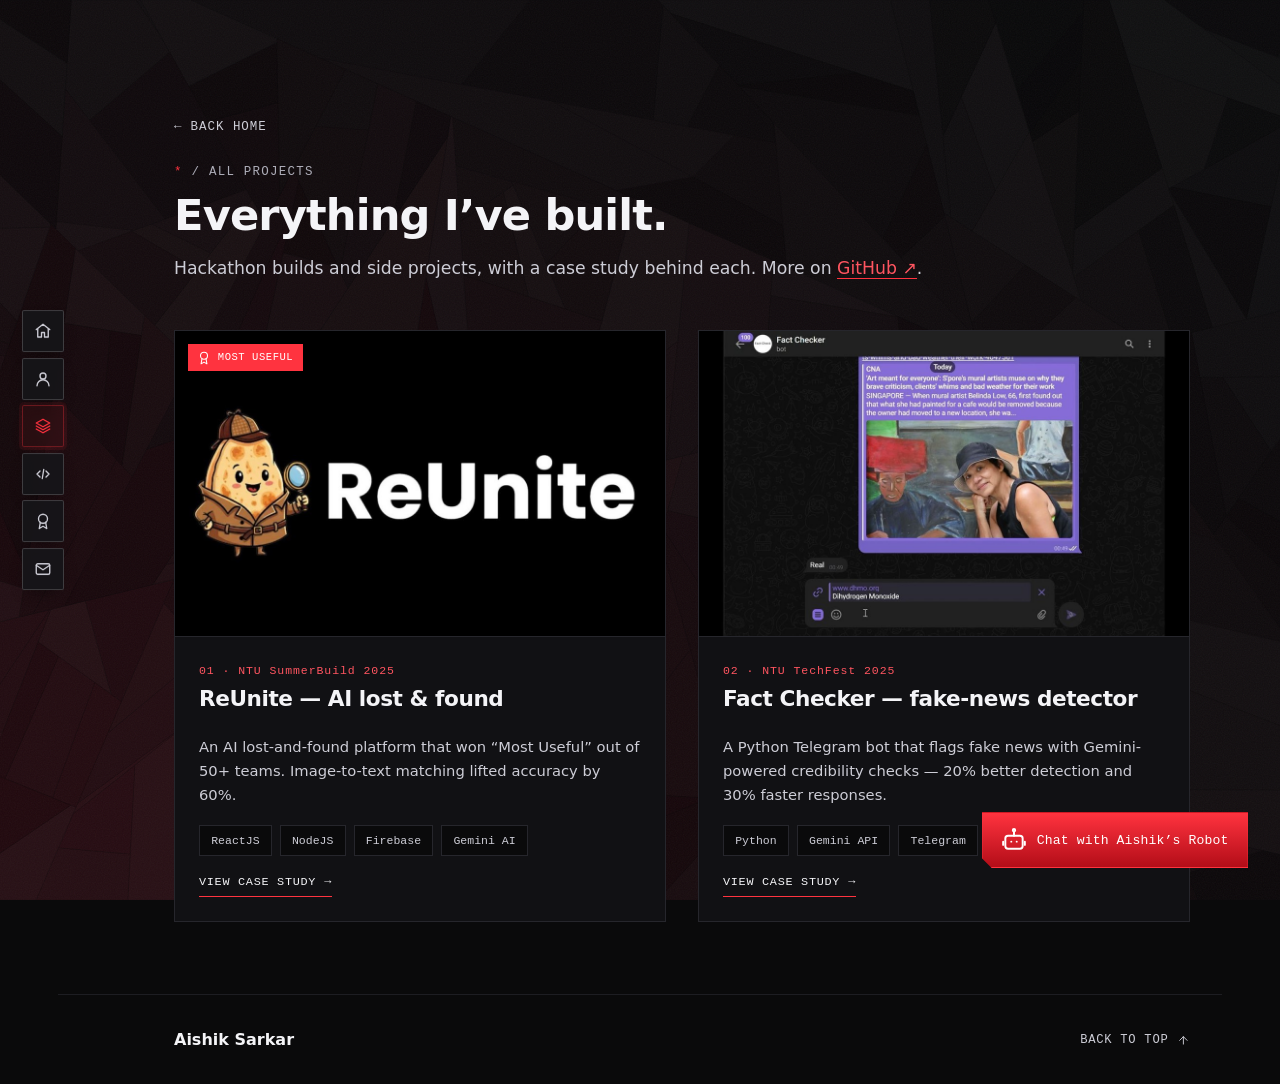
==== commit 2f604ce8: "Website Upload" ====
--- a/projects/index.html
+++ b/projects/index.html
@@ -3,6 +3,9 @@
 <head>
   <meta charset="UTF-8" />
   <meta name="viewport" content="width=device-width, initial-scale=1.0" />
+  <!-- Content-Security-Policy (defense-in-depth baseline — see index.html for the full rationale
+       comment; meta delivery ignores frame-ancestors/report-uri/sandbox). -->
+  <meta http-equiv="Content-Security-Policy" content="default-src 'self'; script-src 'self'; style-src 'self' 'unsafe-inline' https://fonts.googleapis.com; font-src 'self' https://fonts.gstatic.com; img-src 'self' data:; connect-src 'self' https://aishik-bot.ask14112001.workers.dev https://formspree.io; frame-src https://www.youtube-nocookie.com; form-action 'self' https://formspree.io; base-uri 'self'; object-src 'none'" />
   <title>Projects · Aishik Kumar Sarkar</title>
   <meta name="author" content="Aishik Kumar Sarkar" />
   <meta name="description" content="All projects by Aishik Sarkar — hackathon builds and case studies in AI and full-stack engineering." />
@@ -11,7 +14,7 @@
   <link rel="preconnect" href="https://fonts.googleapis.com" />
   <link rel="preconnect" href="https://fonts.gstatic.com" crossorigin />
   <link rel="stylesheet" href="https://fonts.googleapis.com/css2?family=IBM+Plex+Sans:wght@400;500;600&family=JetBrains+Mono:wght@400;500;700&family=Space+Grotesk:wght@500;600;700&display=swap" />
-  <link rel="stylesheet" href="../css/styles.css?v=5" />
+  <link rel="stylesheet" href="../css/styles.css?v=14" />
   <link rel="stylesheet" href="../css/case.css?v=2" />
 </head>
 
@@ -131,11 +134,10 @@
         <input class="chat__input" data-chat-input type="text" autocomplete="off" placeholder="Ask about my work, projects, skills…" aria-label="Type your question to Aishik's Robot" />
         <button class="chat__send" type="submit" aria-label="Send message"><svg viewBox="0 0 24 24" fill="none" stroke="currentColor" stroke-width="1.9" stroke-linecap="round" stroke-linejoin="round"><path d="M22 2 11 13"/><path d="M22 2 15 22l-4-9-9-4 20-7Z"/></svg></button>
       </form>
-      <p class="chat__disclaimer">Offline assistant · answers from Aishik&rsquo;s profile</p>
     </div>
   </div>
 
-  <script src="../js/main.js"></script>
-  <script src="../js/chatbot.js?v=4"></script>
+  <script src="../js/main.js?v=2"></script>
+  <script src="../js/chatbot.js?v=7"></script>
 </body>
 </html>
--- a/css/styles.css
+++ b/css/styles.css
@@ -32,9 +32,9 @@
   --hairline-soft: #1d1d22;
 
   /* Text */
-  --text:          #f2f2f5;
-  --text-muted:    #9a9aa4;
-  --text-faint:    #6c6c76;
+  --text:          #f4f4f7;
+  --text-muted:    #cdcdd6;   /* secondary/body text — lightened for readability */
+  --text-faint:    #adadb8;   /* labels, dates, inactive nav icons — lightened */
 
   /* Red — deliberate accent. Signal red for interaction, deep crimson for depth. */
   --red:           #ff333f;
@@ -318,17 +318,21 @@
   grid-template-columns: 42px auto;
   align-items: center;
   gap: 0.5rem;
-  color: var(--text-faint);
+  color: var(--text-muted);
   transition: color var(--dur) var(--ease);
 }
-/* Icon tile — always visible; this is the icon-forward nav. */
+/* Icon tile — always visible; this is the icon-forward nav. Brightened so the
+   rail reads clearly against the busy animated background instead of blending
+   into it: a more opaque tile, a lighter (not just hairline-dark) border, and a
+   resting drop shadow that lifts it off the page even before hover/active. */
 .sidenav__icon {
   display: grid;
   place-items: center;
   width: 42px; height: 42px;
-  border: 1px solid var(--hairline);
+  border: 1px solid rgba(244, 244, 247, 0.18);
   border-radius: var(--radius);
-  background: rgba(17, 17, 20, 0.6);
+  background: rgba(22, 22, 26, 0.88);
+  box-shadow: 0 6px 18px -9px rgba(0, 0, 0, 0.8);
   -webkit-backdrop-filter: blur(6px);
           backdrop-filter: blur(6px);
   transition: border-color var(--dur) var(--ease), color var(--dur) var(--ease),
@@ -380,6 +384,51 @@
   color: var(--red);
   border-color: var(--red-line);
   background: var(--red-tint);
+}
+
+/* ---------- Side-nav load intro ----------
+   On first paint, each item briefly lights up as if hovered — the icon tile
+   flashes and the label peeks out — in a staggered top-to-bottom wave, so the
+   rail announces itself to first-time visitors. Plays once per page load; no
+   fill-mode, so hover/active behaviour is untouched afterwards. Neutralised
+   under prefers-reduced-motion by the global block in §17. */
+.sidenav__link:not(.is-active) .sidenav__icon { animation: navIntroIcon 1.5s var(--ease); }
+.sidenav__label { animation: navIntroLabel 1.7s var(--ease); }
+
+.sidenav__list li:nth-child(1) .sidenav__icon,
+.sidenav__list li:nth-child(1) .sidenav__label { animation-delay: 0.35s; }
+.sidenav__list li:nth-child(2) .sidenav__icon,
+.sidenav__list li:nth-child(2) .sidenav__label { animation-delay: 0.47s; }
+.sidenav__list li:nth-child(3) .sidenav__icon,
+.sidenav__list li:nth-child(3) .sidenav__label { animation-delay: 0.59s; }
+.sidenav__list li:nth-child(4) .sidenav__icon,
+.sidenav__list li:nth-child(4) .sidenav__label { animation-delay: 0.71s; }
+.sidenav__list li:nth-child(5) .sidenav__icon,
+.sidenav__list li:nth-child(5) .sidenav__label { animation-delay: 0.83s; }
+.sidenav__list li:nth-child(6) .sidenav__icon,
+.sidenav__list li:nth-child(6) .sidenav__label { animation-delay: 0.95s; }
+
+/* Icon flashes to its "hovered" look and settles back. */
+@keyframes navIntroIcon {
+  0%, 100% {
+    color: var(--text-faint);
+    border-color: var(--hairline);
+    box-shadow: none;
+    transform: none;
+  }
+  30%, 55% {
+    color: var(--text);
+    border-color: var(--red-line);
+    box-shadow: 0 0 0 3px var(--red-tint), 0 8px 22px -10px var(--red-glow);
+    transform: translateY(-2px);
+  }
+}
+/* Label flies out, holds a beat, then retracts (matches the hover flyout). */
+@keyframes navIntroLabel {
+  0%   { opacity: 0; transform: translateX(-8px); }
+  20%  { opacity: 1; transform: none; }
+  55%  { opacity: 1; transform: none; }
+  100% { opacity: 0; transform: translateX(-8px); }
 }
 
 /* ---------- Mobile nav toggle + drawer (hidden on desktop) ---------- */
@@ -462,11 +511,11 @@
   margin: 0 0 var(--space-3);
 }
 /* Ghost + fill share one grid cell: the (hidden) ghost fixes the box width to the full
-   name, so the streamed fill types in from the left edge of a centered slot — no
-   per-character re-centering, and both wrap identically on small screens. */
+   name, so both wrap identically on small screens. Centered (not left) so a wrapped
+   two-line name ("Aishik" / "Sarkar") reads as a centered heading, not a ragged left edge. */
 .hero__name-box {
   display: inline-grid;
-  text-align: left;
+  text-align: center;
 }
 .hero__name-ghost,
 .hero__name-fill { grid-area: 1 / 1; }
@@ -886,7 +935,7 @@
   background: var(--bg);
   padding: 0.22rem 0.55rem;
 }
-.timeline__role { font-size: 1.2rem; font-weight: 600; margin: 0.3rem 0 0; }
+.timeline__role { font-size: 1.2rem; font-weight: 600; margin: 0; }
 .timeline__points { margin: 0.7rem 0 0; padding: 0; list-style: none; display: flex; flex-direction: column; gap: 0.5rem; }
 .timeline__points li {
   position: relative;
@@ -1327,6 +1376,9 @@
   display: flex; flex-direction: column; gap: 0.7rem;
   padding: var(--space-3) 0.9rem;
 }
+/* Anchor messages to the bottom of the log (chat convention) — collapses the empty
+   gap when there are few messages, and still scrolls normally once it overflows. */
+.chat__log > :first-child { margin-top: auto; }
 .msg {
   max-width: 86%;
   padding: 0.6rem 0.85rem;
@@ -1389,7 +1441,7 @@
 
 .chat__form {
   display: flex; gap: 0.5rem;
-  padding: 0.7rem 0.9rem 0.4rem;
+  padding: 0.7rem 0.9rem;
   border-top: 1px solid var(--hairline);
   background: var(--surface);
 }
@@ -1418,15 +1470,6 @@
 .chat__send:hover { background: var(--red-bright); }
 .chat__send:active { transform: scale(0.94); }
 .chat__send svg { width: 18px; height: 18px; }
-.chat__disclaimer {
-  margin: 0;
-  padding: 0.1rem 0.9rem 0.7rem;
-  background: var(--surface);
-  font-family: var(--font-mono);
-  font-size: 0.62rem;
-  color: var(--text-faint);
-  text-align: center;
-}
 
 /* ---------- Angular chat (matches the site's bevelled-corner motif) ---------- */
 /* Square off every rounded piece... */
@@ -1475,6 +1518,39 @@
   :root { --rail-w: 0px; }
 
   html { scroll-padding-top: 1rem; }
+
+  /* Name/Email were still forced into two cramped columns on narrow phones,
+     clipping the placeholder text — stack them like the Message field. */
+  .cform__row { grid-template-columns: 1fr; }
+
+  /* ---- Centre content on mobile (hero was already centred) ---- */
+  .section__head { flex-direction: column; text-align: center; }
+  .section__rule { display: none; }
+  .section__intro { margin-left: auto; margin-right: auto; text-align: center; }
+  .seg { margin-left: auto; margin-right: auto; }
+  .section-head { flex-direction: column; align-items: center; text-align: center; }
+  .tags { justify-content: center; }
+  .pcard { text-align: center; }
+  .pcard__link { align-self: center; }
+  .skill-group { text-align: center; }
+  .skill-group__tags { justify-content: center; }
+  .cert { flex-direction: column; text-align: center; }
+  .cert__meta { justify-content: center; }
+  .contact__lead { margin-left: auto; margin-right: auto; text-align: center; }
+  .contact__direct { text-align: center; }
+  .cform__submit { margin-left: auto; margin-right: auto; }
+  .footer { flex-direction: column; text-align: center; justify-content: center; }
+
+  /* ---- About/Experience timeline: stack logo above the role, bullets below ----
+     The desktop layout is a 2-col grid (logo | body) with a vertical spine tying
+     the logo tiles together. On mobile each entry stacks into one centred column
+     instead: logo on top, then org/date/role, then the bullet list. The spine is
+     tied to the logo's left-column position so it no longer applies once stacked. */
+  .timeline::before { display: none; }
+  .timeline__item { grid-template-columns: 1fr; justify-items: center; text-align: center; gap: 0.7rem; }
+  .timeline__logo { width: 56px; height: 56px; font-size: 0.78rem; }
+  .timeline__head { flex-direction: column; align-items: center; gap: 0.35rem; }
+  .timeline__points { text-align: left; max-width: 34ch; margin: 0.7rem auto 0; }
 
   .hero,
   .section,
@@ -1561,15 +1637,23 @@
   /* Push the back-link (subpages) clear of the fixed top-left menu button. */
   .back-link { margin-top: 3rem; }
 
+  /* At the bottom of the page the footer's "Back to top" link sat directly under
+     the fixed chat launcher — pad the footer so it always clears the 56px FAB. */
+  .footer { padding-bottom: calc(var(--space-3) + 56px + var(--space-3)); }
+
   /* Chat launcher sits bottom-right; panel grows toward full width. */
   .chat { right: var(--space-3); bottom: var(--space-3); }
   /* Round launcher on mobile (no room for the label pill). */
-  .chat__fab { grid-template-columns: 26px; width: 56px; padding: 0; justify-items: center; }
+  .chat__fab { grid-template-columns: 26px; width: 56px; padding: 0; justify-items: center; justify-content: center; }
   .chat__fab::after { display: none; }
-  /* Near-full-width, taller sheet so the greeting + suggestions aren't clipped. */
+  /* Full-width sheet with equal side margins, anchored above the launcher. */
   .chat__panel {
-    width: calc(100vw - 2 * var(--space-3));
-    height: min(78dvh, 620px);
+    position: fixed;
+    left: var(--space-3);
+    right: var(--space-3);
+    width: auto;
+    bottom: calc(var(--space-3) + 56px + 14px);   /* clear the 56px launcher */
+    height: min(74dvh, 520px);
   }
 }
 
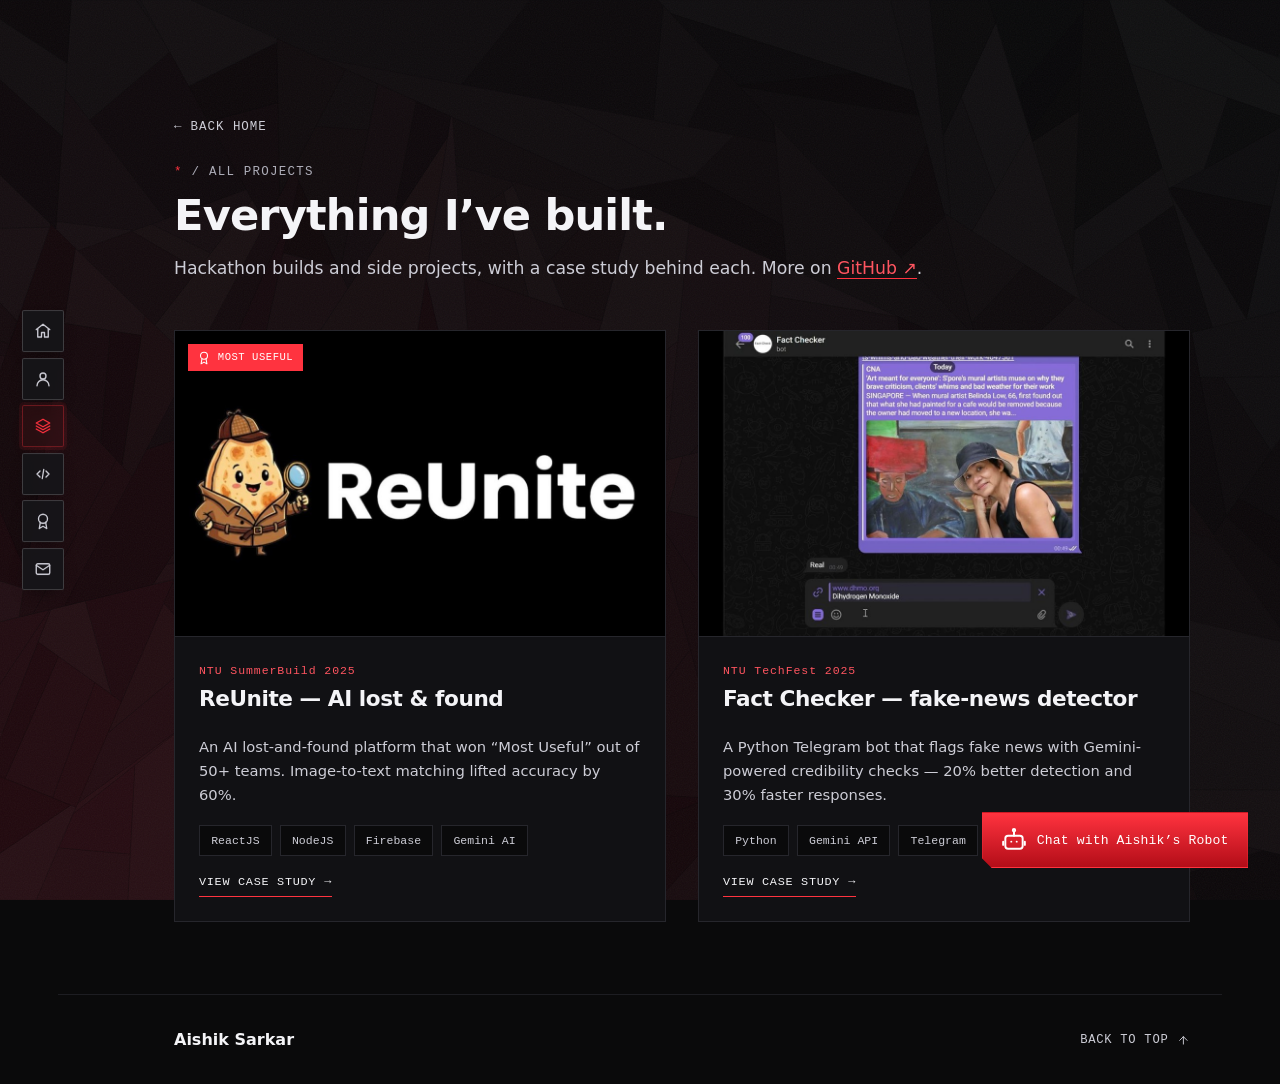
==== commit bfa63250: "Website Upload" ====
--- a/projects/index.html
+++ b/projects/index.html
@@ -14,7 +14,7 @@
   <link rel="preconnect" href="https://fonts.googleapis.com" />
   <link rel="preconnect" href="https://fonts.gstatic.com" crossorigin />
   <link rel="stylesheet" href="https://fonts.googleapis.com/css2?family=IBM+Plex+Sans:wght@400;500;600&family=JetBrains+Mono:wght@400;500;700&family=Space+Grotesk:wght@500;600;700&display=swap" />
-  <link rel="stylesheet" href="../css/styles.css?v=14" />
+  <link rel="stylesheet" href="../css/styles.css?v=15" />
   <link rel="stylesheet" href="../css/case.css?v=2" />
 </head>
 
@@ -74,7 +74,7 @@
             <span class="pcard__award"><svg aria-hidden="true" viewBox="0 0 24 24" fill="none" stroke="currentColor" stroke-width="1.8" stroke-linecap="round" stroke-linejoin="round"><circle cx="12" cy="8" r="6"/><path d="M8.5 13.5 7 22l5-3 5 3-1.5-8.5"/></svg> Most Useful</span>
           </a>
           <div class="pcard__body">
-            <span class="pcard__idx">01 · NTU SummerBuild 2025</span>
+            <span class="pcard__idx">NTU SummerBuild 2025</span>
             <h2 class="pcard__title">ReUnite — AI lost &amp; found</h2>
             <p class="pcard__desc">
               An AI lost-and-found platform that won &ldquo;Most Useful&rdquo; out of 50+ teams.
@@ -92,7 +92,7 @@
             <img src="../assets/img/poster-fact-checker.jpg" alt="Preview of the Fact Checker fake-news detector" loading="lazy" />
           </a>
           <div class="pcard__body">
-            <span class="pcard__idx">02 · NTU TechFest 2025</span>
+            <span class="pcard__idx">NTU TechFest 2025</span>
             <h2 class="pcard__title">Fact Checker — fake-news detector</h2>
             <p class="pcard__desc">
               A Python Telegram bot that flags fake news with Gemini-powered credibility checks —
@@ -137,7 +137,7 @@
     </div>
   </div>
 
-  <script src="../js/main.js?v=2"></script>
+  <script src="../js/main.js?v=3"></script>
   <script src="../js/chatbot.js?v=7"></script>
 </body>
 </html>
--- a/css/styles.css
+++ b/css/styles.css
@@ -990,6 +990,16 @@
 }
 .tag:hover { color: var(--red-bright); border-color: var(--red-line); }
 
+/* #projects: title row + "view all" + cards, laid out with named grid
+   placement (not flex/nesting) specifically so "view all" can reposition
+   below the cards on mobile — see the mobile query — without duplicating
+   the link in the markup. Desktop: unchanged from before (title left,
+   link right, same row). */
+#projects { display: grid; grid-template-columns: 1fr auto; column-gap: 1rem; }
+#projects .section-head { grid-column: 1; grid-row: 1; }
+#projects > .view-all { grid-column: 2; grid-row: 1; align-self: end; margin-bottom: var(--space-3); }
+#projects .project-grid { grid-column: 1 / -1; grid-row: 2; }
+
 .project-grid { display: grid; grid-template-columns: repeat(2, 1fr); gap: var(--space-4); }
 .pcard {
   display: flex;
@@ -1150,13 +1160,19 @@
 
 .contact__resume { font-size: 0.9rem; padding: 0.85rem 1.4rem; }
 
-/* Contact: form (left) + direct links (right) */
+/* Contact: direct info/links (left) + form (right). Visual order only —
+   .cform stays first in the markup (keeps the existing tab/reading order for
+   keyboard and screen-reader users); `order` just flips which side each
+   renders on for sighted mouse/trackpad users on wide viewports. Reset back
+   to source order in the mobile query, where it stacks to one column anyway. */
 .contact__cols {
   display: grid;
-  grid-template-columns: 1.15fr 0.85fr;
+  grid-template-columns: 0.85fr 1.15fr;
   gap: var(--space-5);
   align-items: start;
 }
+.contact__cols .cform { order: 2; }
+.contact__cols .contact__direct { order: 1; }
 .contact__direct-label {
   font-family: var(--font-mono);
   font-size: 0.75rem;
@@ -1510,6 +1526,10 @@
   .skills { grid-template-columns: 1fr; }
   .contact__grid { grid-template-columns: 1fr; }
   .contact__cols { grid-template-columns: 1fr; gap: var(--space-4); }
+  /* Stacked single-column here — restore source order (form, then direct
+     links) instead of the desktop-only visual swap above. */
+  .contact__cols .cform { order: 0; }
+  .contact__cols .contact__direct { order: 0; }
   .cform__submit { align-self: stretch; text-align: center; justify-content: center; }
 }
 
@@ -1529,6 +1549,13 @@
   .section__intro { margin-left: auto; margin-right: auto; text-align: center; }
   .seg { margin-left: auto; margin-right: auto; }
   .section-head { flex-direction: column; align-items: center; text-align: center; }
+  /* Projects: "view all" moves below the cards instead of sitting under the
+     title (see the #projects grid-area rules) — single source of markup,
+     just a different grid slot per breakpoint. */
+  #projects { grid-template-columns: 1fr; }
+  #projects .section-head { grid-column: 1; grid-row: 1; }
+  #projects .project-grid { grid-column: 1; grid-row: 2; }
+  #projects > .view-all { grid-column: 1; grid-row: 3; justify-self: center; align-self: auto; margin: var(--space-3) 0 0; }
   .tags { justify-content: center; }
   .pcard { text-align: center; }
   .pcard__link { align-self: center; }
@@ -1547,9 +1574,9 @@
      instead: logo on top, then org/date/role, then the bullet list. The spine is
      tied to the logo's left-column position so it no longer applies once stacked. */
   .timeline::before { display: none; }
-  .timeline__item { grid-template-columns: 1fr; justify-items: center; text-align: center; gap: 0.7rem; }
+  .timeline__item { grid-template-columns: 1fr; justify-items: center; text-align: center; gap: 0.4rem; }
   .timeline__logo { width: 56px; height: 56px; font-size: 0.78rem; }
-  .timeline__head { flex-direction: column; align-items: center; gap: 0.35rem; }
+  .timeline__head { flex-direction: column; align-items: center; gap: 0.2rem; }
   .timeline__points { text-align: left; max-width: 34ch; margin: 0.7rem auto 0; }
 
   .hero,
